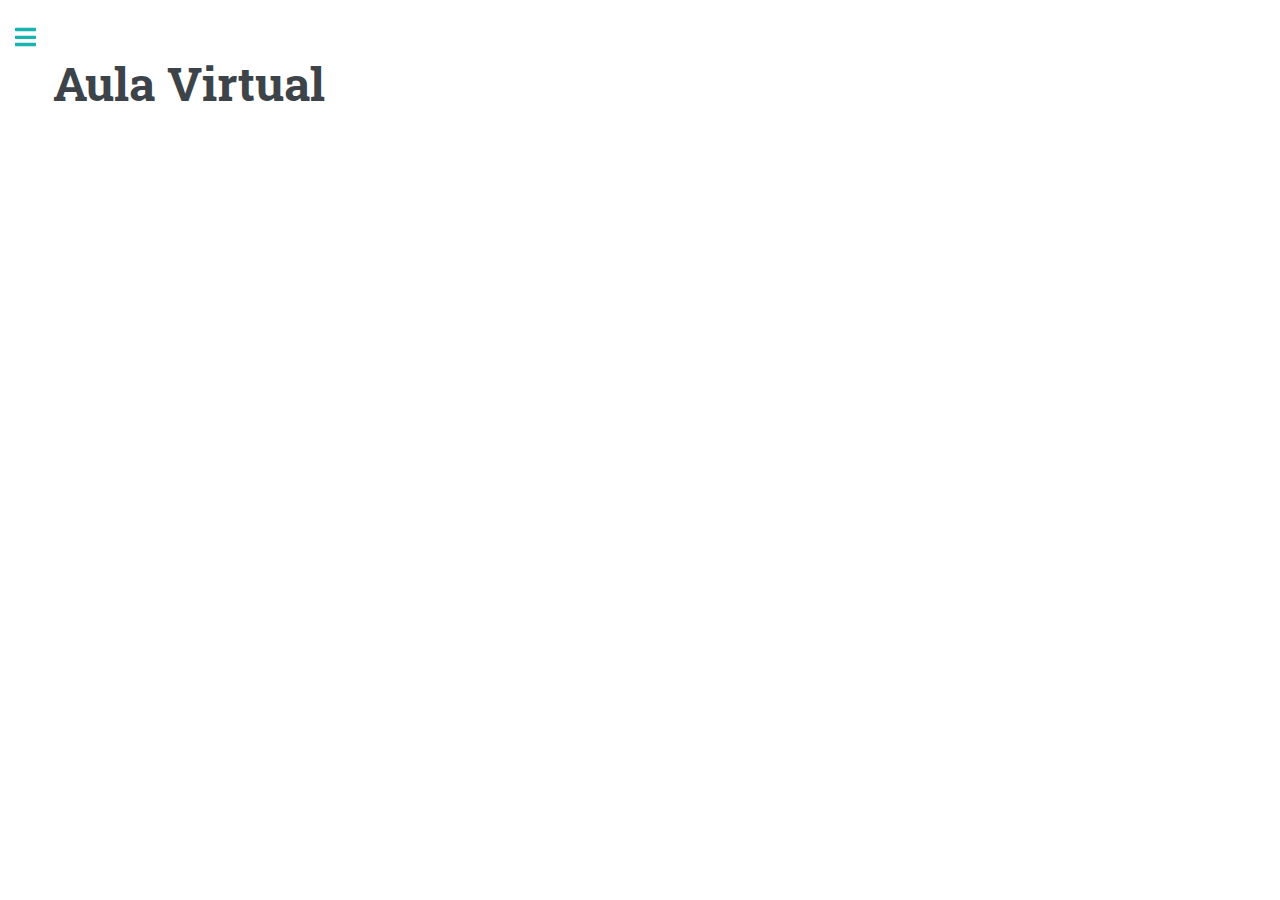
==== aulavirtual.html @ 414fbc88 "blog" ====
<!DOCTYPE HTML>

<html>

<head>
	<title> IA | Aula Virtual </title>
	<meta charset="utf-8" />
	<meta name="viewport" content="width=device-width, initial-scale=1, user-scalable=no" />
	<link rel="stylesheet" href="assets/css/main.css" />
	<link rel="shortcut icon" href="images/favicon.ico" type="image/x-icon">
</head>

<body class="is-preload">

	<!-- Wrapper -->
	<div id="wrapper">

		<!-- Main -->
		<div id="main">
			<div class="inner">

				<section>

					<header class="main"> <h1> Aula Virtual </h1> </header>

					

					

				</section>
				
			</div>
		</div>

		<!-- Sidebar -->
		<div id="sidebar">
			<div class="inner">

				<!-- Menu -->
				<nav id="menu">
					<header class="major">
						<h2>Menu</h2>
					</header>
					<ul>
						<li>
							<span class="opener">Paper</span>
							<ul>
								<li><a href="index.html">Introducción</a></li>
								<li><a href="creatividad.html">Creatividad</a></li>
								<li><a href="cerebro.html">El cerebro</a></li>
								<li><a href="ia.html">Inteligencia Artificial</a></li>
								<li><a href="solucionesia.html">Soluciones con IA</a></li>
								<li><a
									href="https://drive.google.com/file/d/1HOmK0K9SKpxEcibNAazl6xnPbvVnGdJg/view?usp=sharing"
									target="_blank"> Link Paper </a></li>
							</ul>
						</li>
						<li><a href="blog.html">Blog</a></li>
						<li><a class="active" href="aulavirtual.html">Aula Virtual</a></li>

					</ul>
				</nav>


				<footer id="footer">
					<p class="copyright">&copy; Creatividad e Innovación en la Ingeniería - Junio 2023 - Paz Fessia & Mingorance </p>
				</footer>

			</div>
		</div>

	</div>

	<!-- Scripts -->
	<script src="assets/js/jquery.min.js"></script>
	<script src="assets/js/browser.min.js"></script>
	<script src="assets/js/breakpoints.min.js"></script>
	<script src="assets/js/util.js"></script>
	<script src="assets/js/main.js"></script>

</body>

</html>
---- assets/css/main.css ----
@import 'fontawesome-all.min.css';
@import url("https://fonts.googleapis.com/css?family=Open+Sans:400,600,400italic,600italic|Roboto+Slab:400,700");
/*
	Editorial by HTML5 UP
	html5up.net | @ajlkn
	Free for personal and commercial use under the CCA 3.0 license (html5up.net/license)
*/
html, body, div, span, applet, object,
iframe, h1, h2, h3, h4, h5, h6, p, blockquote,
pre, a, abbr, acronym, address, big, cite,
code, del, dfn, em, img, ins, kbd, q, s, samp,
small, strike, strong, sub, sup, tt, var, b,
u, i, center, dl, dt, dd, ol, ul, li, fieldset,
form, label, legend, table, caption, tbody,
tfoot, thead, tr, th, td, article, aside,
canvas, details, embed, figure, figcaption,
footer, header, hgroup, menu, nav, output, ruby,
section, summary, time, mark, audio, video {
  margin: 0;
  padding: 0;
  border: 0;
  font-size: 100%;
  font: inherit;
  vertical-align: baseline;
  scroll-behavior: smooth;
}

article, aside, details, figcaption, figure,
footer, header, hgroup, menu, nav, section {
  display: block;
}

body {
  line-height: 1;
}

ol, ul {
  list-style: none;
}

blockquote, q {
  quotes: none;
}
blockquote:before, blockquote:after, q:before, q:after {
  content: "";
  content: none;
}

table {
  border-collapse: collapse;
  border-spacing: 0;
}

body {
  -webkit-text-size-adjust: none;
}

mark {
  background-color: transparent;
  color: inherit;
}

input::-moz-focus-inner {
  border: 0;
  padding: 0;
}

input, select, textarea {
  -moz-appearance: none;
  -webkit-appearance: none;
  -ms-appearance: none;
  appearance: none;
}

/* Basic */
@-ms-viewport {
  width: device-width;
}
body {
  -ms-overflow-style: scrollbar;
}

@media screen and (max-width: 480px) {
  html, body {
    min-width: 320px;
  }
}
html {
  box-sizing: border-box;
}

*, *:before, *:after {
  box-sizing: inherit;
}

body {
  background: #ffffff;
}
body.is-preload *, body.is-preload *:before, body.is-preload *:after, body.is-resizing *, body.is-resizing *:before, body.is-resizing *:after {
  -moz-animation: none !important;
  -webkit-animation: none !important;
  -ms-animation: none !important;
  animation: none !important;
  -moz-transition: none !important;
  -webkit-transition: none !important;
  -ms-transition: none !important;
  transition: none !important;
}

/* Type */
body, input, select, textarea {
  color: #7f888f;
  font-family: "Open Sans", sans-serif;
  font-size: 13pt;
  font-weight: 400;
  line-height: 1.65;
}
@media screen and (max-width: 1680px) {
  body, input, select, textarea {
    font-size: 11pt;
  }
}
@media screen and (max-width: 1280px) {
  body, input, select, textarea {
    font-size: 10pt;
  }
}
@media screen and (max-width: 360px) {
  body, input, select, textarea {
    font-size: 9pt;
  }
}

a {
  -moz-transition: color 0.2s ease-in-out, border-bottom-color 0.2s ease-in-out;
  -webkit-transition: color 0.2s ease-in-out, border-bottom-color 0.2s ease-in-out;
  -ms-transition: color 0.2s ease-in-out, border-bottom-color 0.2s ease-in-out;
  transition: color 0.2s ease-in-out, border-bottom-color 0.2s ease-in-out;
  border-bottom: dotted 1px;
  color: #19b4af;
  text-decoration: none;
}
a:hover {
  border-bottom-color: #19b4af;
  color: #19b4af !important;
}
a:hover strong {
  color: inherit;
}

strong, b {
  color: #19b4af;
  font-weight: 600;
}

em, i {
  font-style: italic;
}

p {
  margin: 0 0 2em 0;
}

h1, h2, h3, h4, h5, h6 {
  color: #3d4449;
  font-family: "Roboto Slab", serif;
  font-weight: 700;
  line-height: 1.5;
  margin: 0 0 1em 0;
}
h1 a, h2 a, h3 a, h4 a, h5 a, h6 a {
  color: inherit;
  text-decoration: none;
  border-bottom: 0;
}

h1 {
  font-size: 4em;
  margin: 0 0 0.5em 0;
  line-height: 1.3;
}

h2 {
  font-size: 1.75em;
}

h3 {
  font-size: 1.25em;
}

h4 {
  font-size: 1.1em;
}

h5 {
  font-size: 0.9em;
}

h6 {
  font-size: 0.7em;
}

@media screen and (max-width: 1680px) {
  h1 {
    font-size: 3.5em;
  }
}
@media screen and (max-width: 980px) {
  h1 {
    font-size: 3.25em;
  }
}
@media screen and (max-width: 736px) {
  h1 {
    font-size: 2em;
    line-height: 1.4;
  }
  h2 {
    font-size: 1.5em;
  }
}
sub {
  font-size: 0.8em;
  position: relative;
  top: 0.5em;
}

sup {
  font-size: 0.8em;
  position: relative;
  top: -0.5em;
}

blockquote {
  border-left: solid 3px rgba(210, 215, 217, 0.75);
  font-style: italic;
  margin: 0 0 2em 0;
  padding: 0.5em 0 0.5em 2em;
}

code {
  background: rgba(230, 235, 237, 0.25);
  border-radius: 0.375em;
  border: solid 1px rgba(210, 215, 217, 0.75);
  font-family: "Courier New", monospace;
  font-size: 0.9em;
  margin: 0 0.25em;
  padding: 0.25em 0.65em;
}

pre {
  -webkit-overflow-scrolling: touch;
  font-family: "Courier New", monospace;
  font-size: 0.9em;
  margin: 0 0 2em 0;
}
pre code {
  display: block;
  line-height: 1.75;
  padding: 1em 1.5em;
  overflow-x: auto;
}

hr {
  border: 0;
  border-bottom: solid 1px rgba(210, 215, 217, 0.75);
  margin: 2em 0;
}
hr.major {
  margin: 3em 0;
}

.align-left {
  text-align: left;
}

.align-center {
  text-align: center;
}

.align-right {
  text-align: right;
}

/* Row */
.row {
  display: flex;
  flex-wrap: wrap;
  box-sizing: border-box;
  align-items: stretch;
}
.row > * {
  box-sizing: border-box;
}
.row.gtr-uniform > * > :last-child {
  margin-bottom: 0;
}
.row.aln-left {
  justify-content: flex-start;
}
.row.aln-center {
  justify-content: center;
}
.row.aln-right {
  justify-content: flex-end;
}
.row.aln-top {
  align-items: flex-start;
}
.row.aln-middle {
  align-items: center;
}
.row.aln-bottom {
  align-items: flex-end;
}
.row > .imp {
  order: -1;
}
.row > .col-1 {
  width: 8.3333333333%;
}
.row > .off-1 {
  margin-left: 8.3333333333%;
}
.row > .col-2 {
  width: 16.6666666667%;
}
.row > .off-2 {
  margin-left: 16.6666666667%;
}
.row > .col-3 {
  width: 25%;
}
.row > .off-3 {
  margin-left: 25%;
}
.row > .col-4 {
  width: 33.3333333333%;
}
.row > .off-4 {
  margin-left: 33.3333333333%;
}
.row > .col-5 {
  width: 41.6666666667%;
}
.row > .off-5 {
  margin-left: 41.6666666667%;
}
.row > .col-6 {
  width: 50%;
}
.row > .off-6 {
  margin-left: 50%;
}
.row > .col-7 {
  width: 58.3333333333%;
}
.row > .off-7 {
  margin-left: 58.3333333333%;
}
.row > .col-8 {
  width: 66.6666666667%;
}
.row > .off-8 {
  margin-left: 66.6666666667%;
}
.row > .col-9 {
  width: 75%;
}
.row > .off-9 {
  margin-left: 75%;
}
.row > .col-10 {
  width: 83.3333333333%;
}
.row > .off-10 {
  margin-left: 83.3333333333%;
}
.row > .col-11 {
  width: 91.6666666667%;
}
.row > .off-11 {
  margin-left: 91.6666666667%;
}
.row > .col-12 {
  width: 100%;
}
.row > .off-12 {
  margin-left: 100%;
}
.row.gtr-0 {
  margin-top: 0;
  margin-left: 0em;
}
.row.gtr-0 > * {
  padding: 0 0 0 0em;
}
.row.gtr-0.gtr-uniform {
  margin-top: 0em;
}
.row.gtr-0.gtr-uniform > * {
  padding-top: 0em;
}
.row.gtr-25 {
  margin-top: 0;
  margin-left: -0.375em;
}
.row.gtr-25 > * {
  padding: 0 0 0 0.375em;
}
.row.gtr-25.gtr-uniform {
  margin-top: -0.375em;
}
.row.gtr-25.gtr-uniform > * {
  padding-top: 0.375em;
}
.row.gtr-50 {
  margin-top: 0;
  margin-left: -0.75em;
}
.row.gtr-50 > * {
  padding: 0 0 0 0.75em;
}
.row.gtr-50.gtr-uniform {
  margin-top: -0.75em;
}
.row.gtr-50.gtr-uniform > * {
  padding-top: 0.75em;
}
.row {
  margin-top: 0;
  margin-left: -1.5em;
}
.row > * {
  padding: 0 0 0 1.5em;
}
.row.gtr-uniform {
  margin-top: -1.5em;
}
.row.gtr-uniform > * {
  padding-top: 1.5em;
}
.row.gtr-150 {
  margin-top: 0;
  margin-left: -2.25em;
}
.row.gtr-150 > * {
  padding: 0 0 0 2.25em;
}
.row.gtr-150.gtr-uniform {
  margin-top: -2.25em;
}
.row.gtr-150.gtr-uniform > * {
  padding-top: 2.25em;
}
.row.gtr-200 {
  margin-top: 0;
  margin-left: -3em;
}
.row.gtr-200 > * {
  padding: 0 0 0 3em;
}
.row.gtr-200.gtr-uniform {
  margin-top: -3em;
}
.row.gtr-200.gtr-uniform > * {
  padding-top: 3em;
}
@media screen and (max-width: 1680px) {
  .row {
    display: flex;
    flex-wrap: wrap;
    box-sizing: border-box;
    align-items: stretch;
  }
  .row > * {
    box-sizing: border-box;
  }
  .row.gtr-uniform > * > :last-child {
    margin-bottom: 0;
  }
  .row.aln-left {
    justify-content: flex-start;
  }
  .row.aln-center {
    justify-content: center;
  }
  .row.aln-right {
    justify-content: flex-end;
  }
  .row.aln-top {
    align-items: flex-start;
  }
  .row.aln-middle {
    align-items: center;
  }
  .row.aln-bottom {
    align-items: flex-end;
  }
  .row > .imp-xlarge {
    order: -1;
  }
  .row > .col-1-xlarge {
    width: 8.3333333333%;
  }
  .row > .off-1-xlarge {
    margin-left: 8.3333333333%;
  }
  .row > .col-2-xlarge {
    width: 16.6666666667%;
  }
  .row > .off-2-xlarge {
    margin-left: 16.6666666667%;
  }
  .row > .col-3-xlarge {
    width: 25%;
  }
  .row > .off-3-xlarge {
    margin-left: 25%;
  }
  .row > .col-4-xlarge {
    width: 33.3333333333%;
  }
  .row > .off-4-xlarge {
    margin-left: 33.3333333333%;
  }
  .row > .col-5-xlarge {
    width: 41.6666666667%;
  }
  .row > .off-5-xlarge {
    margin-left: 41.6666666667%;
  }
  .row > .col-6-xlarge {
    width: 50%;
  }
  .row > .off-6-xlarge {
    margin-left: 50%;
  }
  .row > .col-7-xlarge {
    width: 58.3333333333%;
  }
  .row > .off-7-xlarge {
    margin-left: 58.3333333333%;
  }
  .row > .col-8-xlarge {
    width: 66.6666666667%;
  }
  .row > .off-8-xlarge {
    margin-left: 66.6666666667%;
  }
  .row > .col-9-xlarge {
    width: 75%;
  }
  .row > .off-9-xlarge {
    margin-left: 75%;
  }
  .row > .col-10-xlarge {
    width: 83.3333333333%;
  }
  .row > .off-10-xlarge {
    margin-left: 83.3333333333%;
  }
  .row > .col-11-xlarge {
    width: 91.6666666667%;
  }
  .row > .off-11-xlarge {
    margin-left: 91.6666666667%;
  }
  .row > .col-12-xlarge {
    width: 100%;
  }
  .row > .off-12-xlarge {
    margin-left: 100%;
  }
  .row.gtr-0 {
    margin-top: 0;
    margin-left: 0em;
  }
  .row.gtr-0 > * {
    padding: 0 0 0 0em;
  }
  .row.gtr-0.gtr-uniform {
    margin-top: 0em;
  }
  .row.gtr-0.gtr-uniform > * {
    padding-top: 0em;
  }
  .row.gtr-25 {
    margin-top: 0;
    margin-left: -0.375em;
  }
  .row.gtr-25 > * {
    padding: 0 0 0 0.375em;
  }
  .row.gtr-25.gtr-uniform {
    margin-top: -0.375em;
  }
  .row.gtr-25.gtr-uniform > * {
    padding-top: 0.375em;
  }
  .row.gtr-50 {
    margin-top: 0;
    margin-left: -0.75em;
  }
  .row.gtr-50 > * {
    padding: 0 0 0 0.75em;
  }
  .row.gtr-50.gtr-uniform {
    margin-top: -0.75em;
  }
  .row.gtr-50.gtr-uniform > * {
    padding-top: 0.75em;
  }
  .row {
    margin-top: 0;
    margin-left: -1.5em;
  }
  .row > * {
    padding: 0 0 0 1.5em;
  }
  .row.gtr-uniform {
    margin-top: -1.5em;
  }
  .row.gtr-uniform > * {
    padding-top: 1.5em;
  }
  .row.gtr-150 {
    margin-top: 0;
    margin-left: -2.25em;
  }
  .row.gtr-150 > * {
    padding: 0 0 0 2.25em;
  }
  .row.gtr-150.gtr-uniform {
    margin-top: -2.25em;
  }
  .row.gtr-150.gtr-uniform > * {
    padding-top: 2.25em;
  }
  .row.gtr-200 {
    margin-top: 0;
    margin-left: -3em;
  }
  .row.gtr-200 > * {
    padding: 0 0 0 3em;
  }
  .row.gtr-200.gtr-uniform {
    margin-top: -3em;
  }
  .row.gtr-200.gtr-uniform > * {
    padding-top: 3em;
  }
}
@media screen and (max-width: 1280px) {
  .row {
    display: flex;
    flex-wrap: wrap;
    box-sizing: border-box;
    align-items: stretch;
  }
  .row > * {
    box-sizing: border-box;
  }
  .row.gtr-uniform > * > :last-child {
    margin-bottom: 0;
  }
  .row.aln-left {
    justify-content: flex-start;
  }
  .row.aln-center {
    justify-content: center;
  }
  .row.aln-right {
    justify-content: flex-end;
  }
  .row.aln-top {
    align-items: flex-start;
  }
  .row.aln-middle {
    align-items: center;
  }
  .row.aln-bottom {
    align-items: flex-end;
  }
  .row > .imp-large {
    order: -1;
  }
  .row > .col-1-large {
    width: 8.3333333333%;
  }
  .row > .off-1-large {
    margin-left: 8.3333333333%;
  }
  .row > .col-2-large {
    width: 16.6666666667%;
  }
  .row > .off-2-large {
    margin-left: 16.6666666667%;
  }
  .row > .col-3-large {
    width: 25%;
  }
  .row > .off-3-large {
    margin-left: 25%;
  }
  .row > .col-4-large {
    width: 33.3333333333%;
  }
  .row > .off-4-large {
    margin-left: 33.3333333333%;
  }
  .row > .col-5-large {
    width: 41.6666666667%;
  }
  .row > .off-5-large {
    margin-left: 41.6666666667%;
  }
  .row > .col-6-large {
    width: 50%;
  }
  .row > .off-6-large {
    margin-left: 50%;
  }
  .row > .col-7-large {
    width: 58.3333333333%;
  }
  .row > .off-7-large {
    margin-left: 58.3333333333%;
  }
  .row > .col-8-large {
    width: 66.6666666667%;
  }
  .row > .off-8-large {
    margin-left: 66.6666666667%;
  }
  .row > .col-9-large {
    width: 75%;
  }
  .row > .off-9-large {
    margin-left: 75%;
  }
  .row > .col-10-large {
    width: 83.3333333333%;
  }
  .row > .off-10-large {
    margin-left: 83.3333333333%;
  }
  .row > .col-11-large {
    width: 91.6666666667%;
  }
  .row > .off-11-large {
    margin-left: 91.6666666667%;
  }
  .row > .col-12-large {
    width: 100%;
  }
  .row > .off-12-large {
    margin-left: 100%;
  }
  .row.gtr-0 {
    margin-top: 0;
    margin-left: 0em;
  }
  .row.gtr-0 > * {
    padding: 0 0 0 0em;
  }
  .row.gtr-0.gtr-uniform {
    margin-top: 0em;
  }
  .row.gtr-0.gtr-uniform > * {
    padding-top: 0em;
  }
  .row.gtr-25 {
    margin-top: 0;
    margin-left: -0.375em;
  }
  .row.gtr-25 > * {
    padding: 0 0 0 0.375em;
  }
  .row.gtr-25.gtr-uniform {
    margin-top: -0.375em;
  }
  .row.gtr-25.gtr-uniform > * {
    padding-top: 0.375em;
  }
  .row.gtr-50 {
    margin-top: 0;
    margin-left: -0.75em;
  }
  .row.gtr-50 > * {
    padding: 0 0 0 0.75em;
  }
  .row.gtr-50.gtr-uniform {
    margin-top: -0.75em;
  }
  .row.gtr-50.gtr-uniform > * {
    padding-top: 0.75em;
  }
  .row {
    margin-top: 0;
    margin-left: -1.5em;
  }
  .row > * {
    padding: 0 0 0 1.5em;
  }
  .row.gtr-uniform {
    margin-top: -1.5em;
  }
  .row.gtr-uniform > * {
    padding-top: 1.5em;
  }
  .row.gtr-150 {
    margin-top: 0;
    margin-left: -2.25em;
  }
  .row.gtr-150 > * {
    padding: 0 0 0 2.25em;
  }
  .row.gtr-150.gtr-uniform {
    margin-top: -2.25em;
  }
  .row.gtr-150.gtr-uniform > * {
    padding-top: 2.25em;
  }
  .row.gtr-200 {
    margin-top: 0;
    margin-left: -3em;
  }
  .row.gtr-200 > * {
    padding: 0 0 0 3em;
  }
  .row.gtr-200.gtr-uniform {
    margin-top: -3em;
  }
  .row.gtr-200.gtr-uniform > * {
    padding-top: 3em;
  }
}
@media screen and (max-width: 980px) {
  .row {
    display: flex;
    flex-wrap: wrap;
    box-sizing: border-box;
    align-items: stretch;
  }
  .row > * {
    box-sizing: border-box;
  }
  .row.gtr-uniform > * > :last-child {
    margin-bottom: 0;
  }
  .row.aln-left {
    justify-content: flex-start;
  }
  .row.aln-center {
    justify-content: center;
  }
  .row.aln-right {
    justify-content: flex-end;
  }
  .row.aln-top {
    align-items: flex-start;
  }
  .row.aln-middle {
    align-items: center;
  }
  .row.aln-bottom {
    align-items: flex-end;
  }
  .row > .imp-medium {
    order: -1;
  }
  .row > .col-1-medium {
    width: 8.3333333333%;
  }
  .row > .off-1-medium {
    margin-left: 8.3333333333%;
  }
  .row > .col-2-medium {
    width: 16.6666666667%;
  }
  .row > .off-2-medium {
    margin-left: 16.6666666667%;
  }
  .row > .col-3-medium {
    width: 25%;
  }
  .row > .off-3-medium {
    margin-left: 25%;
  }
  .row > .col-4-medium {
    width: 33.3333333333%;
  }
  .row > .off-4-medium {
    margin-left: 33.3333333333%;
  }
  .row > .col-5-medium {
    width: 41.6666666667%;
  }
  .row > .off-5-medium {
    margin-left: 41.6666666667%;
  }
  .row > .col-6-medium {
    width: 50%;
  }
  .row > .off-6-medium {
    margin-left: 50%;
  }
  .row > .col-7-medium {
    width: 58.3333333333%;
  }
  .row > .off-7-medium {
    margin-left: 58.3333333333%;
  }
  .row > .col-8-medium {
    width: 66.6666666667%;
  }
  .row > .off-8-medium {
    margin-left: 66.6666666667%;
  }
  .row > .col-9-medium {
    width: 75%;
  }
  .row > .off-9-medium {
    margin-left: 75%;
  }
  .row > .col-10-medium {
    width: 83.3333333333%;
  }
  .row > .off-10-medium {
    margin-left: 83.3333333333%;
  }
  .row > .col-11-medium {
    width: 91.6666666667%;
  }
  .row > .off-11-medium {
    margin-left: 91.6666666667%;
  }
  .row > .col-12-medium {
    width: 100%;
  }
  .row > .off-12-medium {
    margin-left: 100%;
  }
  .row.gtr-0 {
    margin-top: 0;
    margin-left: 0em;
  }
  .row.gtr-0 > * {
    padding: 0 0 0 0em;
  }
  .row.gtr-0.gtr-uniform {
    margin-top: 0em;
  }
  .row.gtr-0.gtr-uniform > * {
    padding-top: 0em;
  }
  .row.gtr-25 {
    margin-top: 0;
    margin-left: -0.375em;
  }
  .row.gtr-25 > * {
    padding: 0 0 0 0.375em;
  }
  .row.gtr-25.gtr-uniform {
    margin-top: -0.375em;
  }
  .row.gtr-25.gtr-uniform > * {
    padding-top: 0.375em;
  }
  .row.gtr-50 {
    margin-top: 0;
    margin-left: -0.75em;
  }
  .row.gtr-50 > * {
    padding: 0 0 0 0.75em;
  }
  .row.gtr-50.gtr-uniform {
    margin-top: -0.75em;
  }
  .row.gtr-50.gtr-uniform > * {
    padding-top: 0.75em;
  }
  .row {
    margin-top: 0;
    margin-left: -1.5em;
  }
  .row > * {
    padding: 0 0 0 1.5em;
  }
  .row.gtr-uniform {
    margin-top: -1.5em;
  }
  .row.gtr-uniform > * {
    padding-top: 1.5em;
  }
  .row.gtr-150 {
    margin-top: 0;
    margin-left: -2.25em;
  }
  .row.gtr-150 > * {
    padding: 0 0 0 2.25em;
  }
  .row.gtr-150.gtr-uniform {
    margin-top: -2.25em;
  }
  .row.gtr-150.gtr-uniform > * {
    padding-top: 2.25em;
  }
  .row.gtr-200 {
    margin-top: 0;
    margin-left: -3em;
  }
  .row.gtr-200 > * {
    padding: 0 0 0 3em;
  }
  .row.gtr-200.gtr-uniform {
    margin-top: -3em;
  }
  .row.gtr-200.gtr-uniform > * {
    padding-top: 3em;
  }
}
@media screen and (max-width: 736px) {
  .row {
    display: flex;
    flex-wrap: wrap;
    box-sizing: border-box;
    align-items: stretch;
  }
  .row > * {
    box-sizing: border-box;
  }
  .row.gtr-uniform > * > :last-child {
    margin-bottom: 0;
  }
  .row.aln-left {
    justify-content: flex-start;
  }
  .row.aln-center {
    justify-content: center;
  }
  .row.aln-right {
    justify-content: flex-end;
  }
  .row.aln-top {
    align-items: flex-start;
  }
  .row.aln-middle {
    align-items: center;
  }
  .row.aln-bottom {
    align-items: flex-end;
  }
  .row > .imp-small {
    order: -1;
  }
  .row > .col-1-small {
    width: 8.3333333333%;
  }
  .row > .off-1-small {
    margin-left: 8.3333333333%;
  }
  .row > .col-2-small {
    width: 16.6666666667%;
  }
  .row > .off-2-small {
    margin-left: 16.6666666667%;
  }
  .row > .col-3-small {
    width: 25%;
  }
  .row > .off-3-small {
    margin-left: 25%;
  }
  .row > .col-4-small {
    width: 33.3333333333%;
  }
  .row > .off-4-small {
    margin-left: 33.3333333333%;
  }
  .row > .col-5-small {
    width: 41.6666666667%;
  }
  .row > .off-5-small {
    margin-left: 41.6666666667%;
  }
  .row > .col-6-small {
    width: 50%;
  }
  .row > .off-6-small {
    margin-left: 50%;
  }
  .row > .col-7-small {
    width: 58.3333333333%;
  }
  .row > .off-7-small {
    margin-left: 58.3333333333%;
  }
  .row > .col-8-small {
    width: 66.6666666667%;
  }
  .row > .off-8-small {
    margin-left: 66.6666666667%;
  }
  .row > .col-9-small {
    width: 75%;
  }
  .row > .off-9-small {
    margin-left: 75%;
  }
  .row > .col-10-small {
    width: 83.3333333333%;
  }
  .row > .off-10-small {
    margin-left: 83.3333333333%;
  }
  .row > .col-11-small {
    width: 91.6666666667%;
  }
  .row > .off-11-small {
    margin-left: 91.6666666667%;
  }
  .row > .col-12-small {
    width: 100%;
  }
  .row > .off-12-small {
    margin-left: 100%;
  }
  .row.gtr-0 {
    margin-top: 0;
    margin-left: 0em;
  }
  .row.gtr-0 > * {
    padding: 0 0 0 0em;
  }
  .row.gtr-0.gtr-uniform {
    margin-top: 0em;
  }
  .row.gtr-0.gtr-uniform > * {
    padding-top: 0em;
  }
  .row.gtr-25 {
    margin-top: 0;
    margin-left: -0.375em;
  }
  .row.gtr-25 > * {
    padding: 0 0 0 0.375em;
  }
  .row.gtr-25.gtr-uniform {
    margin-top: -0.375em;
  }
  .row.gtr-25.gtr-uniform > * {
    padding-top: 0.375em;
  }
  .row.gtr-50 {
    margin-top: 0;
    margin-left: -0.75em;
  }
  .row.gtr-50 > * {
    padding: 0 0 0 0.75em;
  }
  .row.gtr-50.gtr-uniform {
    margin-top: -0.75em;
  }
  .row.gtr-50.gtr-uniform > * {
    padding-top: 0.75em;
  }
  .row {
    margin-top: 0;
    margin-left: -1.5em;
  }
  .row > * {
    padding: 0 0 0 1.5em;
  }
  .row.gtr-uniform {
    margin-top: -1.5em;
  }
  .row.gtr-uniform > * {
    padding-top: 1.5em;
  }
  .row.gtr-150 {
    margin-top: 0;
    margin-left: -2.25em;
  }
  .row.gtr-150 > * {
    padding: 0 0 0 2.25em;
  }
  .row.gtr-150.gtr-uniform {
    margin-top: -2.25em;
  }
  .row.gtr-150.gtr-uniform > * {
    padding-top: 2.25em;
  }
  .row.gtr-200 {
    margin-top: 0;
    margin-left: -3em;
  }
  .row.gtr-200 > * {
    padding: 0 0 0 3em;
  }
  .row.gtr-200.gtr-uniform {
    margin-top: -3em;
  }
  .row.gtr-200.gtr-uniform > * {
    padding-top: 3em;
  }
}
@media screen and (max-width: 480px) {
  .row {
    display: flex;
    flex-wrap: wrap;
    box-sizing: border-box;
    align-items: stretch;
  }
  .row > * {
    box-sizing: border-box;
  }
  .row.gtr-uniform > * > :last-child {
    margin-bottom: 0;
  }
  .row.aln-left {
    justify-content: flex-start;
  }
  .row.aln-center {
    justify-content: center;
  }
  .row.aln-right {
    justify-content: flex-end;
  }
  .row.aln-top {
    align-items: flex-start;
  }
  .row.aln-middle {
    align-items: center;
  }
  .row.aln-bottom {
    align-items: flex-end;
  }
  .row > .imp-xsmall {
    order: -1;
  }
  .row > .col-1-xsmall {
    width: 8.3333333333%;
  }
  .row > .off-1-xsmall {
    margin-left: 8.3333333333%;
  }
  .row > .col-2-xsmall {
    width: 16.6666666667%;
  }
  .row > .off-2-xsmall {
    margin-left: 16.6666666667%;
  }
  .row > .col-3-xsmall {
    width: 25%;
  }
  .row > .off-3-xsmall {
    margin-left: 25%;
  }
  .row > .col-4-xsmall {
    width: 33.3333333333%;
  }
  .row > .off-4-xsmall {
    margin-left: 33.3333333333%;
  }
  .row > .col-5-xsmall {
    width: 41.6666666667%;
  }
  .row > .off-5-xsmall {
    margin-left: 41.6666666667%;
  }
  .row > .col-6-xsmall {
    width: 50%;
  }
  .row > .off-6-xsmall {
    margin-left: 50%;
  }
  .row > .col-7-xsmall {
    width: 58.3333333333%;
  }
  .row > .off-7-xsmall {
    margin-left: 58.3333333333%;
  }
  .row > .col-8-xsmall {
    width: 66.6666666667%;
  }
  .row > .off-8-xsmall {
    margin-left: 66.6666666667%;
  }
  .row > .col-9-xsmall {
    width: 75%;
  }
  .row > .off-9-xsmall {
    margin-left: 75%;
  }
  .row > .col-10-xsmall {
    width: 83.3333333333%;
  }
  .row > .off-10-xsmall {
    margin-left: 83.3333333333%;
  }
  .row > .col-11-xsmall {
    width: 91.6666666667%;
  }
  .row > .off-11-xsmall {
    margin-left: 91.6666666667%;
  }
  .row > .col-12-xsmall {
    width: 100%;
  }
  .row > .off-12-xsmall {
    margin-left: 100%;
  }
  .row.gtr-0 {
    margin-top: 0;
    margin-left: 0em;
  }
  .row.gtr-0 > * {
    padding: 0 0 0 0em;
  }
  .row.gtr-0.gtr-uniform {
    margin-top: 0em;
  }
  .row.gtr-0.gtr-uniform > * {
    padding-top: 0em;
  }
  .row.gtr-25 {
    margin-top: 0;
    margin-left: -0.375em;
  }
  .row.gtr-25 > * {
    padding: 0 0 0 0.375em;
  }
  .row.gtr-25.gtr-uniform {
    margin-top: -0.375em;
  }
  .row.gtr-25.gtr-uniform > * {
    padding-top: 0.375em;
  }
  .row.gtr-50 {
    margin-top: 0;
    margin-left: -0.75em;
  }
  .row.gtr-50 > * {
    padding: 0 0 0 0.75em;
  }
  .row.gtr-50.gtr-uniform {
    margin-top: -0.75em;
  }
  .row.gtr-50.gtr-uniform > * {
    padding-top: 0.75em;
  }
  .row {
    margin-top: 0;
    margin-left: -1.5em;
  }
  .row > * {
    padding: 0 0 0 1.5em;
  }
  .row.gtr-uniform {
    margin-top: -1.5em;
  }
  .row.gtr-uniform > * {
    padding-top: 1.5em;
  }
  .row.gtr-150 {
    margin-top: 0;
    margin-left: -2.25em;
  }
  .row.gtr-150 > * {
    padding: 0 0 0 2.25em;
  }
  .row.gtr-150.gtr-uniform {
    margin-top: -2.25em;
  }
  .row.gtr-150.gtr-uniform > * {
    padding-top: 2.25em;
  }
  .row.gtr-200 {
    margin-top: 0;
    margin-left: -3em;
  }
  .row.gtr-200 > * {
    padding: 0 0 0 3em;
  }
  .row.gtr-200.gtr-uniform {
    margin-top: -3em;
  }
  .row.gtr-200.gtr-uniform > * {
    padding-top: 3em;
  }
}

/* Section/Article */
section.special, article.special {
  text-align: center;
}

header p {
  font-family: "Roboto Slab", serif;
  font-size: 1em;
  font-weight: 400;
  letter-spacing: 0.075em;
  margin-top: -0.5em;
  text-transform: uppercase;
}
header.major > :last-child {
  border-bottom: solid 3px #19b4af;
  display: inline-block;
  margin: 0 0 2em 0;
  padding: 0 0.75em 0.5em 0;
}
header.main > :last-child {
  margin: 0 0 1em 0;
}

/* Form */
form {
  margin: 0 0 2em 0;
}

label {
  color: #3d4449;
  display: block;
  font-size: 0.9em;
  font-weight: 600;
  margin: 0 0 1em 0;
}

input[type=text],
input[type=password],
input[type=email],
input[type=tel],
input[type=search],
input[type=url],
select,
textarea {
  -moz-appearance: none;
  -webkit-appearance: none;
  -ms-appearance: none;
  appearance: none;
  background: #ffffff;
  border-radius: 0.375em;
  border: none;
  border: solid 1px rgba(210, 215, 217, 0.75);
  color: inherit;
  display: block;
  outline: 0;
  padding: 0 1em;
  text-decoration: none;
  width: 100%;
}
input[type=text]:invalid,
input[type=password]:invalid,
input[type=email]:invalid,
input[type=tel]:invalid,
input[type=search]:invalid,
input[type=url]:invalid,
select:invalid,
textarea:invalid {
  box-shadow: none;
}
input[type=text]:focus,
input[type=password]:focus,
input[type=email]:focus,
input[type=tel]:focus,
input[type=search]:focus,
input[type=url]:focus,
select:focus,
textarea:focus {
  border-color: #19b4af;
  box-shadow: 0 0 0 1px #19b4af;
}

select {
  background-image: url("data:image/svg+xml;charset=utf8,%3Csvg xmlns='http://www.w3.org/2000/svg' width='40' height='40' preserveAspectRatio='none' viewBox='0 0 40 40'%3E%3Cpath d='M9.4,12.3l10.4,10.4l10.4-10.4c0.2-0.2,0.5-0.4,0.9-0.4c0.3,0,0.6,0.1,0.9,0.4l3.3,3.3c0.2,0.2,0.4,0.5,0.4,0.9 c0,0.4-0.1,0.6-0.4,0.9L20.7,31.9c-0.2,0.2-0.5,0.4-0.9,0.4c-0.3,0-0.6-0.1-0.9-0.4L4.3,17.3c-0.2-0.2-0.4-0.5-0.4-0.9 c0-0.4,0.1-0.6,0.4-0.9l3.3-3.3c0.2-0.2,0.5-0.4,0.9-0.4S9.1,12.1,9.4,12.3z' fill='rgba(210, 215, 217, 0.75)' /%3E%3C/svg%3E");
  background-size: 1.25em;
  background-repeat: no-repeat;
  background-position: calc(100% - 1em) center;
  height: 2.75em;
  padding-right: 2.75em;
  text-overflow: ellipsis;
}
select option {
  color: #3d4449;
  background: #ffffff;
}
select:focus::-ms-value {
  background-color: transparent;
}
select::-ms-expand {
  display: none;
}

input[type=text],
input[type=password],
input[type=email],
input[type=tel],
input[type=search],
input[type=url],
select {
  height: 2.75em;
}

textarea {
  padding: 0.75em 1em;
}

input[type=checkbox],
input[type=radio] {
  -moz-appearance: none;
  -webkit-appearance: none;
  -ms-appearance: none;
  appearance: none;
  display: block;
  float: left;
  margin-right: -2em;
  opacity: 0;
  width: 1em;
  z-index: -1;
}
input[type=checkbox] + label,
input[type=radio] + label {
  text-decoration: none;
  color: #7f888f;
  cursor: pointer;
  display: inline-block;
  font-size: 1em;
  font-weight: 400;
  padding-left: 2.4em;
  padding-right: 0.75em;
  position: relative;
}
input[type=checkbox] + label:before,
input[type=radio] + label:before {
  -moz-osx-font-smoothing: grayscale;
  -webkit-font-smoothing: antialiased;
  display: inline-block;
  font-style: normal;
  font-variant: normal;
  text-rendering: auto;
  line-height: 1;
  text-transform: none !important;
  font-family: "Font Awesome 5 Free";
  font-weight: 900;
}
input[type=checkbox] + label:before,
input[type=radio] + label:before {
  background: #ffffff;
  border-radius: 0.375em;
  border: solid 1px rgba(210, 215, 217, 0.75);
  content: "";
  display: inline-block;
  font-size: 0.8em;
  height: 2.0625em;
  left: 0;
  line-height: 2.0625em;
  position: absolute;
  text-align: center;
  top: 0;
  width: 2.0625em;
}
input[type=checkbox]:checked + label:before,
input[type=radio]:checked + label:before {
  background: #3d4449;
  border-color: #3d4449;
  color: #ffffff;
  content: "\f00c";
}
input[type=checkbox]:focus + label:before,
input[type=radio]:focus + label:before {
  border-color: #19b4af;
  box-shadow: 0 0 0 1px #19b4af;
}

input[type=checkbox] + label:before {
  border-radius: 0.375em;
}

input[type=radio] + label:before {
  border-radius: 100%;
}

::-webkit-input-placeholder {
  color: #9fa3a6 !important;
  opacity: 1;
}

:-moz-placeholder {
  color: #9fa3a6 !important;
  opacity: 1;
}

::-moz-placeholder {
  color: #9fa3a6 !important;
  opacity: 1;
}

:-ms-input-placeholder {
  color: #9fa3a6 !important;
  opacity: 1;
}

/* Box */
.box {
  border-radius: 0.375em;
  border: solid 1px rgba(210, 215, 217, 0.75);
  margin-bottom: 2em;
  padding: 1.5em;
}
.box > :last-child,
.box > :last-child > :last-child,
.box > :last-child > :last-child > :last-child {
  margin-bottom: 0;
}
.box.alt {
  border: 0;
  border-radius: 0;
  padding: 0;
}

/* Icon */
.icon {
  text-decoration: none;
  border-bottom: none;
  position: relative;
}
.icon:before {
  -moz-osx-font-smoothing: grayscale;
  -webkit-font-smoothing: antialiased;
  display: inline-block;
  font-style: normal;
  font-variant: normal;
  text-rendering: auto;
  line-height: 1;
  text-transform: none !important;
  font-family: "Font Awesome 5 Free";
  font-weight: 400;
}
.icon > .label {
  display: none;
}
.icon:before {
  line-height: inherit;
}
.icon.solid:before {
  font-weight: 900;
}
.icon.brands:before {
  font-family: "Font Awesome 5 Brands";
}

/* Image */
.image {
  border-radius: 0.375em;
  border: 0;
  display: inline-block;
  position: relative;
}
.image img {
  border-radius: 0.375em;
  display: block;
  filter: drop-shadow(0px 0px 5px black);
}
.image.left, .image.right {
  max-width: 40%;
}
.image.left img, .image.right img {
  width: 100%;
}
.image.left {
  float: left;
  padding: 0 1.5em 1em 0;
  top: 0.25em;
}
.image.right {
  float: right;
  padding: 0 0 1em 1.5em;
  top: 0.25em;
}
.image.fit {
  display: block;
  margin: 0 0 2em 0;
  width: 100%;
}
.image.fit img {
  width: 100%;
}
.image.main {
  display: block;
  margin: 0 0 3em 0;
  width: 100%;
}
.image.main img {
  width: 100%;
}

a.image {
  overflow: hidden;
}
a.image img {
  -moz-transition: -moz-transform 0.2s ease;
  -webkit-transition: -webkit-transform 0.2s ease;
  -ms-transition: -ms-transform 0.2s ease;
  transition: transform 0.2s ease;
}
a.image:hover img {
  -moz-transform: scale(1.075);
  -webkit-transform: scale(1.075);
  -ms-transform: scale(1.075);
  transform: scale(1.075);
}

/* List */
ol {
  list-style: decimal;
  margin: 0 0 2em 0;
  padding-left: 1.25em;
}
ol li {
  padding-left: 0.25em;
}

ul {
  list-style: disc;
  margin: 0 0 2em 0;
  padding-left: 1em;
}
ul li {
  padding-left: 0.5em;
}
ul.alt {
  list-style: none;
  padding-left: 0;
}
ul.alt li {
  border-top: solid 1px rgba(210, 215, 217, 0.75);
  padding: 0.5em 0;
}
ul.alt li:first-child {
  border-top: 0;
  padding-top: 0;
}

dl {
  margin: 0 0 2em 0;
}
dl dt {
  display: block;
  font-weight: 600;
  margin: 0 0 1em 0;
}
dl dd {
  margin-left: 2em;
}

/* Actions */
ul.actions {
  display: -moz-flex;
  display: -webkit-flex;
  display: -ms-flex;
  display: flex;
  cursor: default;
  list-style: none;
  margin-left: -1em;
  padding-left: 0;
}
ul.actions li {
  padding: 0 0 0 1em;
  vertical-align: middle;
}
ul.actions.special {
  -moz-justify-content: center;
  -webkit-justify-content: center;
  -ms-justify-content: center;
  justify-content: center;
  width: 100%;
  margin-left: 0;
}
ul.actions.special li:first-child {
  padding-left: 0;
}
ul.actions.stacked {
  -moz-flex-direction: column;
  -webkit-flex-direction: column;
  -ms-flex-direction: column;
  flex-direction: column;
  margin-left: 0;
}
ul.actions.stacked li {
  padding: 1.3em 0 0 0;
}
ul.actions.stacked li:first-child {
  padding-top: 0;
}
ul.actions.fit {
  width: calc(100% + 1em);
}
ul.actions.fit li {
  -moz-flex-grow: 1;
  -webkit-flex-grow: 1;
  -ms-flex-grow: 1;
  flex-grow: 1;
  -moz-flex-shrink: 1;
  -webkit-flex-shrink: 1;
  -ms-flex-shrink: 1;
  flex-shrink: 1;
  width: 100%;
}
ul.actions.fit li > * {
  width: 100%;
}
ul.actions.fit.stacked {
  width: 100%;
}

/* Icons */
ul.icons {
  cursor: default;
  list-style: none;
  padding-left: 0;
}
ul.icons li {
  display: inline-block;
  padding: 0 1em 0 0;
}
ul.icons li:last-child {
  padding-right: 0;
}
ul.icons li .icon {
  color: inherit;
}
ul.icons li .icon:before {
  font-size: 1.25em;
}

/* Contact */
ul.contact {
  list-style: none;
  padding: 0;
}
ul.contact li {
  text-decoration: none;
  border-top: solid 1px rgba(210, 215, 217, 0.75);
  margin: 1.5em 0 0 0;
  padding: 1.5em 0 0 3em;
  position: relative;
}
ul.contact li:before {
  -moz-osx-font-smoothing: grayscale;
  -webkit-font-smoothing: antialiased;
  display: inline-block;
  font-style: normal;
  font-variant: normal;
  text-rendering: auto;
  line-height: 1;
  text-transform: none !important;
  font-family: "Font Awesome 5 Free";
  font-weight: 400;
}
ul.contact li:before {
  color: #19b4af;
  display: inline-block;
  font-size: 1.5em;
  height: 1.125em;
  left: 0;
  line-height: 1.125em;
  position: absolute;
  text-align: center;
  top: 1em;
  width: 1.5em;
}
ul.contact li:first-child {
  border-top: 0;
  margin-top: 0;
  padding-top: 0;
}
ul.contact li:first-child:before {
  top: 0;
}
ul.contact li a {
  color: inherit;
}

/* Pagination */
ul.pagination {
  cursor: default;
  list-style: none;
  padding-left: 0;
}
ul.pagination li {
  display: inline-block;
  padding-left: 0;
  vertical-align: middle;
}
ul.pagination li > .page {
  -moz-transition: background-color 0.2s ease-in-out, color 0.2s ease-in-out;
  -webkit-transition: background-color 0.2s ease-in-out, color 0.2s ease-in-out;
  -ms-transition: background-color 0.2s ease-in-out, color 0.2s ease-in-out;
  transition: background-color 0.2s ease-in-out, color 0.2s ease-in-out;
  border-bottom: 0;
  border-radius: 0.375em;
  display: inline-block;
  font-size: 0.8em;
  font-weight: 600;
  height: 2em;
  line-height: 2em;
  margin: 0 0.125em;
  min-width: 2em;
  padding: 0 0.5em;
  text-align: center;
}
ul.pagination li > .page.active {
  background-color: #19b4af;
  color: #ffffff !important;
}
ul.pagination li > .page.active:hover {
  background-color: #1bc1bc;
}
ul.pagination li > .page.active:active {
  background-color: #17a7a2;
}
ul.pagination li:first-child {
  padding-right: 0.75em;
}
ul.pagination li:last-child {
  padding-left: 0.75em;
}
@media screen and (max-width: 480px) {
  ul.pagination li:nth-child(n+2):nth-last-child(n+2) {
    display: none;
  }
  ul.pagination li:first-child {
    padding-right: 0;
  }
}

/* Table */
.table-wrapper {
  -webkit-overflow-scrolling: touch;
  overflow-x: auto;
}

table {
  margin: 0 0 2em 0;
  width: 100%;
}
table tbody tr {
  border: solid 1px rgba(210, 215, 217, 0.75);
  border-left: 0;
  border-right: 0;
}
table tbody tr:nth-child(2n+1) {
  background-color: rgba(230, 235, 237, 0.25);
}
table td {
  padding: 0.75em 0.75em;
}
table th {
  color: #3d4449;
  font-size: 0.9em;
  font-weight: 600;
  padding: 0 0.75em 0.75em 0.75em;
  text-align: left;
}
table thead {
  border-bottom: solid 2px rgba(210, 215, 217, 0.75);
}
table tfoot {
  border-top: solid 2px rgba(210, 215, 217, 0.75);
}
table.alt {
  border-collapse: separate;
}
table.alt tbody tr td {
  border: solid 1px rgba(210, 215, 217, 0.75);
  border-left-width: 0;
  border-top-width: 0;
}
table.alt tbody tr td:first-child {
  border-left-width: 1px;
}
table.alt tbody tr:first-child td {
  border-top-width: 1px;
}
table.alt thead {
  border-bottom: 0;
}
table.alt tfoot {
  border-top: 0;
}

/* Button */
input[type=submit],
input[type=reset],
input[type=button],
button,
.button {
  -moz-appearance: none;
  -webkit-appearance: none;
  -ms-appearance: none;
  appearance: none;
  -moz-transition: background-color 0.2s ease-in-out, color 0.2s ease-in-out;
  -webkit-transition: background-color 0.2s ease-in-out, color 0.2s ease-in-out;
  -ms-transition: background-color 0.2s ease-in-out, color 0.2s ease-in-out;
  transition: background-color 0.2s ease-in-out, color 0.2s ease-in-out;
  background-color: transparent;
  border-radius: 0.375em;
  border: 0;
  box-shadow: inset 0 0 0 2px #19b4af;
  color: #19b4af !important;
  cursor: pointer;
  display: inline-block;
  font-family: "Roboto Slab", serif;
  font-size: 0.8em;
  font-weight: 700;
  height: 3.5em;
  letter-spacing: 0.075em;
  line-height: 3.5em;
  padding: 0 2.25em;
  text-align: center;
  text-decoration: none;
  text-transform: uppercase;
  white-space: nowrap;
}
input[type=submit]:hover,
input[type=reset]:hover,
input[type=button]:hover,
button:hover,
.button:hover {
  background-color: rgba(25, 180, 175, 0.05);
}
input[type=submit]:active,
input[type=reset]:active,
input[type=button]:active,
button:active,
.button:active {
  background-color: rgba(25, 180, 175, 0.15);
}
input[type=submit].icon:before,
input[type=reset].icon:before,
input[type=button].icon:before,
button.icon:before,
.button.icon:before {
  margin-right: 0.5em;
}
input[type=submit].fit,
input[type=reset].fit,
input[type=button].fit,
button.fit,
.button.fit {
  width: 100%;
}
input[type=submit].small,
input[type=reset].small,
input[type=button].small,
button.small,
.button.small {
  font-size: 0.6em;
}
input[type=submit].large,
input[type=reset].large,
input[type=button].large,
button.large,
.button.large {
  font-size: 1em;
  height: 3.65em;
  line-height: 3.65em;
}
input[type=submit].primary,
input[type=reset].primary,
input[type=button].primary,
button.primary,
.button.primary {
  background-color: #19b4af;
  box-shadow: none;
  color: #ffffff !important;
}
input[type=submit].primary:hover,
input[type=reset].primary:hover,
input[type=button].primary:hover,
button.primary:hover,
.button.primary:hover {
  background-color: #1bc1bc;
}
input[type=submit].primary:active,
input[type=reset].primary:active,
input[type=button].primary:active,
button.primary:active,
.button.primary:active {
  background-color: #17a7a2;
}
input[type=submit].disabled, input[type=submit]:disabled,
input[type=reset].disabled,
input[type=reset]:disabled,
input[type=button].disabled,
input[type=button]:disabled,
button.disabled,
button:disabled,
.button.disabled,
.button:disabled {
  pointer-events: none;
  opacity: 0.25;
}

/* Mini Posts */
.mini-posts article {
  border-top: solid 1px rgba(210, 215, 217, 0.75);
  margin-top: 2em;
  padding-top: 2em;
}
.mini-posts article .image {
  display: block;
  margin: 0 0 1.5em 0;
}
.mini-posts article .image img {
  display: block;
  width: 100%;
}
.mini-posts article:first-child {
  border-top: 0;
  margin-top: 0;
  padding-top: 0;
}

/* Features */
.features {
  display: -moz-flex;
  display: -webkit-flex;
  display: -ms-flex;
  display: flex;
  -moz-flex-wrap: wrap;
  -webkit-flex-wrap: wrap;
  -ms-flex-wrap: wrap;
  flex-wrap: wrap;
  margin: 0 0 2em -3em;
  width: calc(100% + 3em);
}
.features article {
  -moz-align-items: center;
  -webkit-align-items: center;
  -ms-align-items: center;
  align-items: center;
  display: -moz-flex;
  display: -webkit-flex;
  display: -ms-flex;
  display: flex;
  margin: 0 0 3em 3em;
  position: relative;
  width: calc(50% - 3em);
}
.features article:nth-child(2n-1) {
  margin-right: 1.5em;
}
.features article:nth-child(2n) {
  margin-left: 1.5em;
}
.features article:nth-last-child(1), .features article:nth-last-child(2) {
  margin-bottom: 0;
}
.features article .icon {
  -moz-flex-grow: 0;
  -webkit-flex-grow: 0;
  -ms-flex-grow: 0;
  flex-grow: 0;
  -moz-flex-shrink: 0;
  -webkit-flex-shrink: 0;
  -ms-flex-shrink: 0;
  flex-shrink: 0;
  display: block;
  height: 10em;
  line-height: 10em;
  margin: 0 2em 0 0;
  text-align: center;
  width: 10em;
}
.features article .icon:before {
  color: #19b4af;
  font-size: 2.75rem;
  position: relative;
  top: 0.05em;
}
.features article .icon:after {
  -moz-transform: rotate(45deg);
  -webkit-transform: rotate(45deg);
  -ms-transform: rotate(45deg);
  transform: rotate(45deg);
  border-radius: 0.25rem;
  border: solid 2px rgba(210, 215, 217, 0.75);
  content: "";
  display: block;
  height: 7em;
  left: 50%;
  margin: -3.5em 0 0 -3.5em;
  position: absolute;
  top: 50%;
  width: 7em;
}
.features article .content {
  -moz-flex-grow: 1;
  -webkit-flex-grow: 1;
  -ms-flex-grow: 1;
  flex-grow: 1;
  -moz-flex-shrink: 1;
  -webkit-flex-shrink: 1;
  -ms-flex-shrink: 1;
  flex-shrink: 1;
  width: 100%;
}
.features article .content > :last-child {
  margin-bottom: 0;
}
@media screen and (max-width: 980px) {
  .features {
    margin: 0 0 2em 0;
    width: 100%;
  }
  .features article {
    margin: 0 0 3em 0;
    width: 100%;
  }
  .features article:nth-child(2n-1) {
    margin-right: 0;
  }
  .features article:nth-child(2n) {
    margin-left: 0;
  }
  .features article:nth-last-child(1), .features article:nth-last-child(2) {
    margin-bottom: 3em;
  }
  .features article:last-child {
    margin-bottom: 0;
  }
  .features article .icon {
    height: 8em;
    line-height: 8em;
    width: 8em;
  }
  .features article .icon:before {
    font-size: 2.25rem;
  }
  .features article .icon:after {
    height: 6em;
    margin: -3em 0 0 -3em;
    width: 6em;
  }
}
@media screen and (max-width: 480px) {
  .features article {
    -moz-flex-direction: column;
    -webkit-flex-direction: column;
    -ms-flex-direction: column;
    flex-direction: column;
    -moz-align-items: -moz-flex-start;
    -webkit-align-items: -webkit-flex-start;
    -ms-align-items: -ms-flex-start;
    align-items: flex-start;
  }
  .features article .icon {
    height: 6em;
    line-height: 6em;
    margin: 0 0 1.5em 0;
    width: 6em;
  }
  .features article .icon:before {
    font-size: 1.5rem;
  }
  .features article .icon:after {
    height: 4em;
    margin: -2em 0 0 -2em;
    width: 4em;
  }
}
@media screen and (max-width: 480px) {
  .features article .icon:before {
    font-size: 1.25rem;
  }
}

/* Posts */
.posts {
  display: -moz-flex;
  display: -webkit-flex;
  display: -ms-flex;
  display: flex;
  -moz-flex-wrap: wrap;
  -webkit-flex-wrap: wrap;
  -ms-flex-wrap: wrap;
  flex-wrap: wrap;
  margin: 0 0 2em -6em;
  width: calc(100% + 6em);
}
.posts article {
  -moz-flex-grow: 0;
  -webkit-flex-grow: 0;
  -ms-flex-grow: 0;
  flex-grow: 0;
  -moz-flex-shrink: 1;
  -webkit-flex-shrink: 1;
  -ms-flex-shrink: 1;
  flex-shrink: 1;
  margin: 0 0 6em 6em;
  position: relative;
  width: calc(33.3333333333% - 6em);
}
.posts article:before {
  background: rgba(210, 215, 217, 0.75);
  content: "";
  display: block;
  height: calc(100% + 6em);
  left: -3em;
  position: absolute;
  top: 0;
  width: 1px;
}
.posts article:after {
  background: rgba(210, 215, 217, 0.75);
  bottom: -3em;
  content: "";
  display: block;
  height: 1px;
  position: absolute;
  right: 0;
  width: calc(100% + 6em);
}
.posts article > :last-child {
  margin-bottom: 0;
}
.posts article .image {
  display: block;
  margin: 0 0 2em 0;
}
.posts article .image img {
  display: block;
  width: 100%;
}
@media screen and (min-width: 1681px) {
  .posts article:nth-child(3n+1):before {
    display: none;
  }
  .posts article:nth-child(3n+1):after {
    width: 100%;
  }
  .posts article:nth-last-child(1), .posts article:nth-last-child(2), .posts article:nth-last-child(3) {
    margin-bottom: 0;
  }
  .posts article:nth-last-child(1):before, .posts article:nth-last-child(2):before, .posts article:nth-last-child(3):before {
    height: 100%;
  }
  .posts article:nth-last-child(1):after, .posts article:nth-last-child(2):after, .posts article:nth-last-child(3):after {
    display: none;
  }
}
@media screen and (max-width: 1680px) {
  .posts article {
    width: calc(50% - 6em);
  }
  .posts article:nth-last-child(3) {
    margin-bottom: 6em;
  }
}
@media screen and (min-width: 481px) and (max-width: 1680px) {
  .posts article:nth-child(2n+1):before {
    display: none;
  }
  .posts article:nth-child(2n+1):after {
    width: 100%;
  }
  .posts article:nth-last-child(1), .posts article:nth-last-child(2) {
    margin-bottom: 0;
  }
  .posts article:nth-last-child(1):before, .posts article:nth-last-child(2):before {
    height: 100%;
  }
  .posts article:nth-last-child(1):after, .posts article:nth-last-child(2):after {
    display: none;
  }
}
@media screen and (max-width: 736px) {
  .posts {
    margin: 0 0 2em -4.5em;
    width: calc(100% + 4.5em);
  }
  .posts article {
    margin: 0 0 4.5em 4.5em;
    width: calc(50% - 4.5em);
  }
  .posts article:before {
    height: calc(100% + 4.5em);
    left: -2.25em;
  }
  .posts article:after {
    bottom: -2.25em;
    width: calc(100% + 4.5em);
  }
  .posts article:nth-last-child(3) {
    margin-bottom: 4.5em;
  }
}
@media screen and (max-width: 480px) {
  .posts {
    margin: 0 0 2em 0;
    width: 100%;
  }
  .posts article {
    margin: 0 0 4.5em 0;
    width: 100%;
  }
  .posts article:before {
    display: none;
  }
  .posts article:after {
    width: 100%;
  }
  .posts article:last-child {
    margin-bottom: 0;
  }
  .posts article:last-child:after {
    display: none;
  }
}

/* Wrapper */
#wrapper {
  display: -moz-flex;
  display: -webkit-flex;
  display: -ms-flex;
  display: flex;
  -moz-flex-direction: row-reverse;
  -webkit-flex-direction: row-reverse;
  -ms-flex-direction: row-reverse;
  flex-direction: row-reverse;
  min-height: 100vh;
}

/* Main */
#main {
  -moz-flex-grow: 1;
  -webkit-flex-grow: 1;
  -ms-flex-grow: 1;
  flex-grow: 1;
  -moz-flex-shrink: 1;
  -webkit-flex-shrink: 1;
  -ms-flex-shrink: 1;
  flex-shrink: 1;
  width: 100%;
}
#main > .inner {
  padding: 0 6em 0.1em 6em;
  margin: 0 auto;
  max-width: 110em;
}
#main > .inner > section {
  padding: 6em 0 4em 0;
  border-top: solid 2px rgba(210, 215, 217, 0.75);
}
#main > .inner > section:first-of-type {
  border-top: 0 !important;
}
@media screen and (max-width: 1680px) {
  #main > .inner {
    padding: 0 5em 0.1em 5em;
  }
  #main > .inner > section {
    padding: 5em 0 3em 0;
  }
}
@media screen and (max-width: 1280px) {
  #main > .inner {
    padding: 0 4em 0.1em 4em;
  }
  #main > .inner > section {
    padding: 4em 0 2em 0;
  }
}
@media screen and (max-width: 736px) {
  #main > .inner {
    padding: 0 2em 0.1em 2em;
  }
  #main > .inner > section {
    padding: 3em 0 1em 0;
  }
}

/* Sidebar */
#search form {
  text-decoration: none;
  position: relative;
}
#search form:before {
  -moz-osx-font-smoothing: grayscale;
  -webkit-font-smoothing: antialiased;
  display: inline-block;
  font-style: normal;
  font-variant: normal;
  text-rendering: auto;
  line-height: 1;
  text-transform: none !important;
  font-family: "Font Awesome 5 Free";
  font-weight: 900;
}
#search form:before {
  -moz-transform: scaleX(-1);
  -webkit-transform: scaleX(-1);
  -ms-transform: scaleX(-1);
  transform: scaleX(-1);
  color: #7f888f;
  content: "\f002";
  cursor: default;
  display: block;
  font-size: 1.5em;
  height: 2em;
  line-height: 2em;
  opacity: 0.325;
  position: absolute;
  right: 0;
  text-align: center;
  top: 0;
  width: 2em;
}
#search form input[type=text] {
  padding-right: 2.75em;
}

#sidebar {
  -moz-flex-grow: 0;
  -webkit-flex-grow: 0;
  -ms-flex-grow: 0;
  flex-grow: 0;
  -moz-flex-shrink: 0;
  -webkit-flex-shrink: 0;
  -ms-flex-shrink: 0;
  flex-shrink: 0;
  -moz-transition: margin-left 0.5s ease, box-shadow 0.5s ease;
  -webkit-transition: margin-left 0.5s ease, box-shadow 0.5s ease;
  -ms-transition: margin-left 0.5s ease, box-shadow 0.5s ease;
  transition: margin-left 0.5s ease, box-shadow 0.5s ease;
  background-color: #f5f6f7;
  font-size: 0.9em;
  position: relative;
  width: 26em;
}
#sidebar h2 {
  font-size: 1.3888888889em;
}
#sidebar > .inner {
  padding: 2.2222222222em 2.2222222222em 2.4444444444em 2.2222222222em;
  position: relative;
  width: 26em;
}
#sidebar > .inner > * {
  border-bottom: solid 2px rgba(210, 215, 217, 0.75);
  margin: 0 0 3.5em 0;
  padding: 0 0 3.5em 0;
}
#sidebar > .inner > * > :last-child {
  margin-bottom: 0;
}
#sidebar > .inner > *:last-child {
  border-bottom: 0;
  margin-bottom: 0;
  padding-bottom: 0;
}
#sidebar > .inner > .alt {
  background-color: #eff1f2;
  border-bottom: 0;
  margin: -2.2222222222em 0 4.4444444444em -2.2222222222em;
  padding: 2.2222222222em;
  width: calc(100% + 4.4444444444em);
}
#sidebar .toggle {
  text-decoration: none;
  -moz-transition: left 0.5s ease;
  -webkit-transition: left 0.5s ease;
  -ms-transition: left 0.5s ease;
  transition: left 0.5s ease;
  -webkit-tap-highlight-color: rgba(255, 255, 255, 0);
  border: 0;
  display: block;
  height: 7.5em;
  left: 26em;
  line-height: 7.5em;
  outline: 0;
  overflow: hidden;
  position: absolute;
  text-align: center;
  text-indent: -15em;
  white-space: nowrap;
  top: 0;
  width: 6em;
  z-index: 10000;
}
#sidebar .toggle:before {
  -moz-osx-font-smoothing: grayscale;
  -webkit-font-smoothing: antialiased;
  display: inline-block;
  font-style: normal;
  font-variant: normal;
  text-rendering: auto;
  line-height: 1;
  text-transform: none !important;
  font-family: "Font Awesome 5 Free";
  font-weight: 900;
}
#sidebar .toggle:before {
  content: "\f0c9";
  font-size: 2rem;
  height: inherit;
  left: 0;
  line-height: inherit;
  position: absolute;
  text-indent: 0;
  top: 0;
  width: inherit;
}
#sidebar.inactive {
  margin-left: -26em;
}
@media screen and (max-width: 1680px) {
  #sidebar {
    width: 24em;
  }
  #sidebar > .inner {
    padding: 1.6666666667em 1.6666666667em 1.3333333333em 1.6666666667em;
    width: 24em;
  }
  #sidebar > .inner > .alt {
    margin: -1.6666666667em 0 3.3333333333em -1.6666666667em;
    padding: 1.6666666667em;
    width: calc(100% + 3.3333333333em);
  }
  #sidebar .toggle {
    height: 6.25em;
    left: 24em;
    line-height: 6.25em;
    text-indent: 5em;
    width: 5em;
  }
  #sidebar .toggle:before {
    font-size: 1.5rem;
  }
  #sidebar.inactive {
    margin-left: -24em;
  }
}
@media screen and (max-width: 1280px) {
  #sidebar {
    box-shadow: 0 0 5em 0 rgba(0, 0, 0, 0.175);
    height: 100%;
    left: 0;
    position: fixed;
    top: 0;
    z-index: 10000;
  }
  #sidebar.inactive {
    box-shadow: none;
  }
  #sidebar > .inner {
    -webkit-overflow-scrolling: touch;
    height: 100%;
    left: 0;
    overflow-x: hidden;
    overflow-y: auto;
    position: absolute;
    top: 0;
  }
  #sidebar > .inner:after {
    content: "";
    display: block;
    height: 4em;
    width: 100%;
  }
  #sidebar .toggle {
    text-indent: 6em;
    width: 6em;
  }
  #sidebar .toggle:before {
    font-size: 1.5rem;
    margin-left: -0.4375em;
  }
  body.is-preload #sidebar {
    display: none;
  }
}
@media screen and (max-width: 736px) {
  #sidebar .toggle {
    text-indent: 7.25em;
    width: 7.25em;
  }
  #sidebar .toggle:before {
    color: #7f888f;
    margin-left: -0.0625em;
    margin-top: -0.25em;
    font-size: 1.1rem;
    z-index: 1;
  }
  #sidebar .toggle:after {
    background: rgba(222, 225, 226, 0.75);
    border-radius: 0.375em;
    content: "";
    height: 3.5em;
    left: 1em;
    position: absolute;
    top: 1em;
    width: 5em;
  }
}

/* Header */
#header {
  display: -moz-flex;
  display: -webkit-flex;
  display: -ms-flex;
  display: flex;
  border-bottom: solid 5px #19b4af;
  padding: 6em 0 1em 0;
  position: relative;
}
#header > * {
  -moz-flex: 1;
  -webkit-flex: 1;
  -ms-flex: 1;
  flex: 1;
  margin-bottom: 0;
}
#header .logo {
  border-bottom: 0;
  color: inherit;
  font-family: "Roboto Slab", serif;
  font-size: 1.125em;
}
#header .icons {
  text-align: right;
}
@media screen and (max-width: 1680px) {
  #header {
    padding-top: 5em;
  }
}
@media screen and (max-width: 736px) {
  #header {
    padding-top: 6.5em;
  }
  #header .logo {
    font-size: 1.25em;
    margin: 0;
  }
  #header .icons {
    height: 5em;
    line-height: 5em;
    position: absolute;
    right: -0.5em;
    top: 0;
  }
}

/* Banner */
#banner {
  padding: 6em 0 4em 0;
  display: -moz-flex;
  display: -webkit-flex;
  display: -ms-flex;
  display: flex;
}
#banner h1 {
  margin-top: -0.125em;
}
#banner .content {
  -moz-flex-grow: 1;
  -webkit-flex-grow: 1;
  -ms-flex-grow: 1;
  flex-grow: 1;
  -moz-flex-shrink: 1;
  -webkit-flex-shrink: 1;
  -ms-flex-shrink: 1;
  flex-shrink: 1;
  width: 50%;
}
#banner .image {
  -moz-flex-grow: 0;
  -webkit-flex-grow: 0;
  -ms-flex-grow: 0;
  flex-grow: 0;
  -moz-flex-shrink: 0;
  -webkit-flex-shrink: 0;
  -ms-flex-shrink: 0;
  flex-shrink: 0;
  display: block;
  margin: 0 0 2em 4em;
  width: 50%;
}
#banner .image img {
  height: 100%;
  -moz-object-fit: cover;
  -webkit-object-fit: cover;
  -ms-object-fit: cover;
  object-fit: cover;
  -moz-object-position: center;
  -webkit-object-position: center;
  -ms-object-position: center;
  object-position: center;
  width: 100%;
}
@media screen and (orientation: portrait) {
  #banner {
    -moz-flex-direction: column-reverse;
    -webkit-flex-direction: column-reverse;
    -ms-flex-direction: column-reverse;
    flex-direction: column-reverse;
  }
  #banner h1 br {
    display: none;
  }
  #banner .content {
    -moz-flex-grow: 0;
    -webkit-flex-grow: 0;
    -ms-flex-grow: 0;
    flex-grow: 0;
    -moz-flex-shrink: 0;
    -webkit-flex-shrink: 0;
    -ms-flex-shrink: 0;
    flex-shrink: 0;
    width: 100%;
  }
  #banner .image {
    -moz-flex-grow: 0;
    -webkit-flex-grow: 0;
    -ms-flex-grow: 0;
    flex-grow: 0;
    -moz-flex-shrink: 0;
    -webkit-flex-shrink: 0;
    -ms-flex-shrink: 0;
    flex-shrink: 0;
    margin: 0 0 4em 0;
    height: 25em;
    max-height: 50vh;
    min-height: 18em;
    width: 100%;
  }
}
@media screen and (orientation: portrait) and (max-width: 480px) {
  #banner .image {
    max-height: 35vh;
  }
}

/* Footer */
#footer .copyright {
  color: #9fa3a6;
  font-size: 0.9em;
}
#footer .copyright a {
  color: inherit;
}

/* Menu */
#menu ul {
  -moz-user-select: none;
  -webkit-user-select: none;
  -ms-user-select: none;
  user-select: none;
  color: #3d4449;
  font-family: "Roboto Slab", serif;
  font-weight: 400;
  letter-spacing: 0.075em;
  list-style: none;
  margin-bottom: 0;
  padding: 0;
  text-transform: uppercase;
}
#menu ul a, #menu ul span {
  border-bottom: 0;
  color: inherit;
  cursor: pointer;
  display: block;
  font-size: 0.9em;
  padding: 0.625em 0;
}
#menu ul a.active, #menu ul span.active {
  color: #19b4af;
}
#menu ul a:hover, #menu ul span:hover {
  color: #19b4af;
}
#menu ul a.opener, #menu ul span.opener {
  -moz-transition: color 0.2s ease-in-out;
  -webkit-transition: color 0.2s ease-in-out;
  -ms-transition: color 0.2s ease-in-out;
  transition: color 0.2s ease-in-out;
  text-decoration: none;
  -webkit-tap-highlight-color: rgba(255, 255, 255, 0);
  position: relative;
}
#menu ul a.opener:before, #menu ul span.opener:before {
  -moz-osx-font-smoothing: grayscale;
  -webkit-font-smoothing: antialiased;
  display: inline-block;
  font-style: normal;
  font-variant: normal;
  text-rendering: auto;
  line-height: 1;
  text-transform: none !important;
  font-family: "Font Awesome 5 Free";
  font-weight: 900;
}
#menu ul a.opener:before, #menu ul span.opener:before {
  -moz-transition: color 0.2s ease-in-out, -moz-transform 0.2s ease-in-out;
  -webkit-transition: color 0.2s ease-in-out, -webkit-transform 0.2s ease-in-out;
  -ms-transition: color 0.2s ease-in-out, -ms-transform 0.2s ease-in-out;
  transition: color 0.2s ease-in-out, transform 0.2s ease-in-out;
  color: #9fa3a6;
  content: "\f078";
  position: absolute;
  right: 0;
}
#menu ul a.opener:hover:before, #menu ul span.opener:hover:before {
  color: #19b4af;
}
#menu ul a.opener.active + ul, #menu ul span.opener.active + ul {
  display: block;
}
#menu ul a.opener.active:before, #menu ul span.opener.active:before {
  -moz-transform: rotate(-180deg);
  -webkit-transform: rotate(-180deg);
  -ms-transform: rotate(-180deg);
  transform: rotate(-180deg);
}
#menu > ul > li {
  border-top: solid 1px rgba(210, 215, 217, 0.75);
  margin: 0.5em 0 0 0;
  padding: 0.5em 0 0 0;
}
#menu > ul > li > ul {
  color: #9fa3a6;
  display: none;
  margin: 0.5em 0 1.5em 0;
  padding-left: 1em;
}
#menu > ul > li > ul a, #menu > ul > li > ul span {
  font-size: 0.8em;
}
#menu > ul > li > ul > li {
  margin: 0.125em 0 0 0;
  padding: 0.125em 0 0 0;
}
#menu > ul > li:first-child {
  border-top: 0;
  margin-top: 0;
  padding-top: 0;
}

/*# sourceMappingURL=main.css.map */
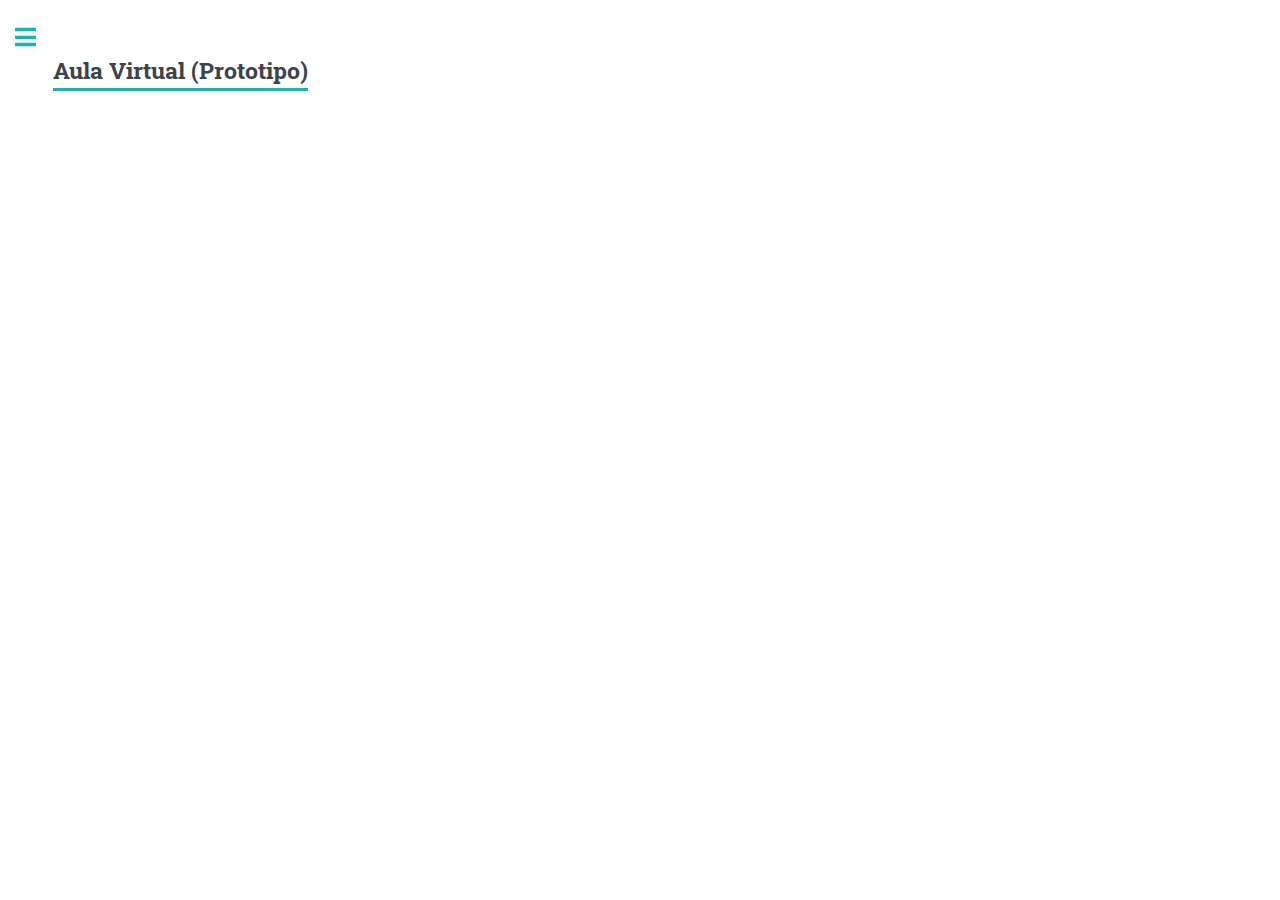
==== commit f141bf98: "." ====
--- a/aulavirtual.html
+++ b/aulavirtual.html
@@ -11,32 +11,18 @@
 </head>
 
 <body class="is-preload">
-
-	<!-- Wrapper -->
 	<div id="wrapper">
-
-		<!-- Main -->
 		<div id="main">
 			<div class="inner">
-
 				<section>
-
-					<header class="main"> <h1> Aula Virtual </h1> </header>
-
-					
-
-					
-
+					<header class="major row" style="margin: 0 0 1em 0; display: flex; justify-content: space-between;">
+						<h2 style="margin: 0; padding: 0;"> Aula Virtual (Prototipo) </h2>
+					</header>
 				</section>
-				
 			</div>
 		</div>
-
-		<!-- Sidebar -->
 		<div id="sidebar">
 			<div class="inner">
-
-				<!-- Menu -->
 				<nav id="menu">
 					<header class="major">
 						<h2>Menu</h2>
@@ -50,28 +36,22 @@
 								<li><a href="cerebro.html">El cerebro</a></li>
 								<li><a href="ia.html">Inteligencia Artificial</a></li>
 								<li><a href="solucionesia.html">Soluciones con IA</a></li>
-								<li><a
-									href="https://drive.google.com/file/d/1HOmK0K9SKpxEcibNAazl6xnPbvVnGdJg/view?usp=sharing"
-									target="_blank"> Link Paper </a></li>
+								<li><a href="https://drive.google.com/file/d/1HOmK0K9SKpxEcibNAazl6xnPbvVnGdJg/view?usp=sharing"
+										target="_blank"> Link Paper </a></li>
 							</ul>
 						</li>
 						<li><a href="blog.html">Blog</a></li>
 						<li><a class="active" href="aulavirtual.html">Aula Virtual</a></li>
-
 					</ul>
 				</nav>
-
-
 				<footer id="footer">
-					<p class="copyright">&copy; Creatividad e Innovación en la Ingeniería - Junio 2023 - Paz Fessia & Mingorance </p>
+					<p class="copyright">&copy; Creatividad e Innovación en la Ingeniería - Junio 2023 - Paz Fessia &
+						Mingorance </p>
 				</footer>
-
 			</div>
 		</div>
-
 	</div>
 
-	<!-- Scripts -->
 	<script src="assets/js/jquery.min.js"></script>
 	<script src="assets/js/browser.min.js"></script>
 	<script src="assets/js/breakpoints.min.js"></script>
--- a/assets/css/main.css
+++ b/assets/css/main.css
@@ -2421,6 +2421,44 @@
   }
 }
 
+.modal {
+  display: none;
+  position: fixed;
+  z-index: 1;
+  left: 0;
+  top: 0;
+  width: 100%;
+  overflow: auto;
+  background-color: rgb(0, 0, 0);
+  background-color: rgba(0, 0, 0, 0.4);
+  height: 100vh;
+  display: flex;
+  justify-content: center;
+  align-items: center;
+}
+
+.modal-content {
+  background-color: #fefefe;
+  margin: auto;
+  padding: 20px;
+  border: 1px solid #888;
+  width: 80%;
+}
+
+.close {
+  color: #aaaaaa;
+  float: right;
+  font-size: 28px;
+  font-weight: bold;
+}
+
+.close:hover,
+.close:focus {
+  color: #000;
+  text-decoration: none;
+  cursor: pointer;
+}
+
 /* Wrapper */
 #wrapper {
   display: -moz-flex;
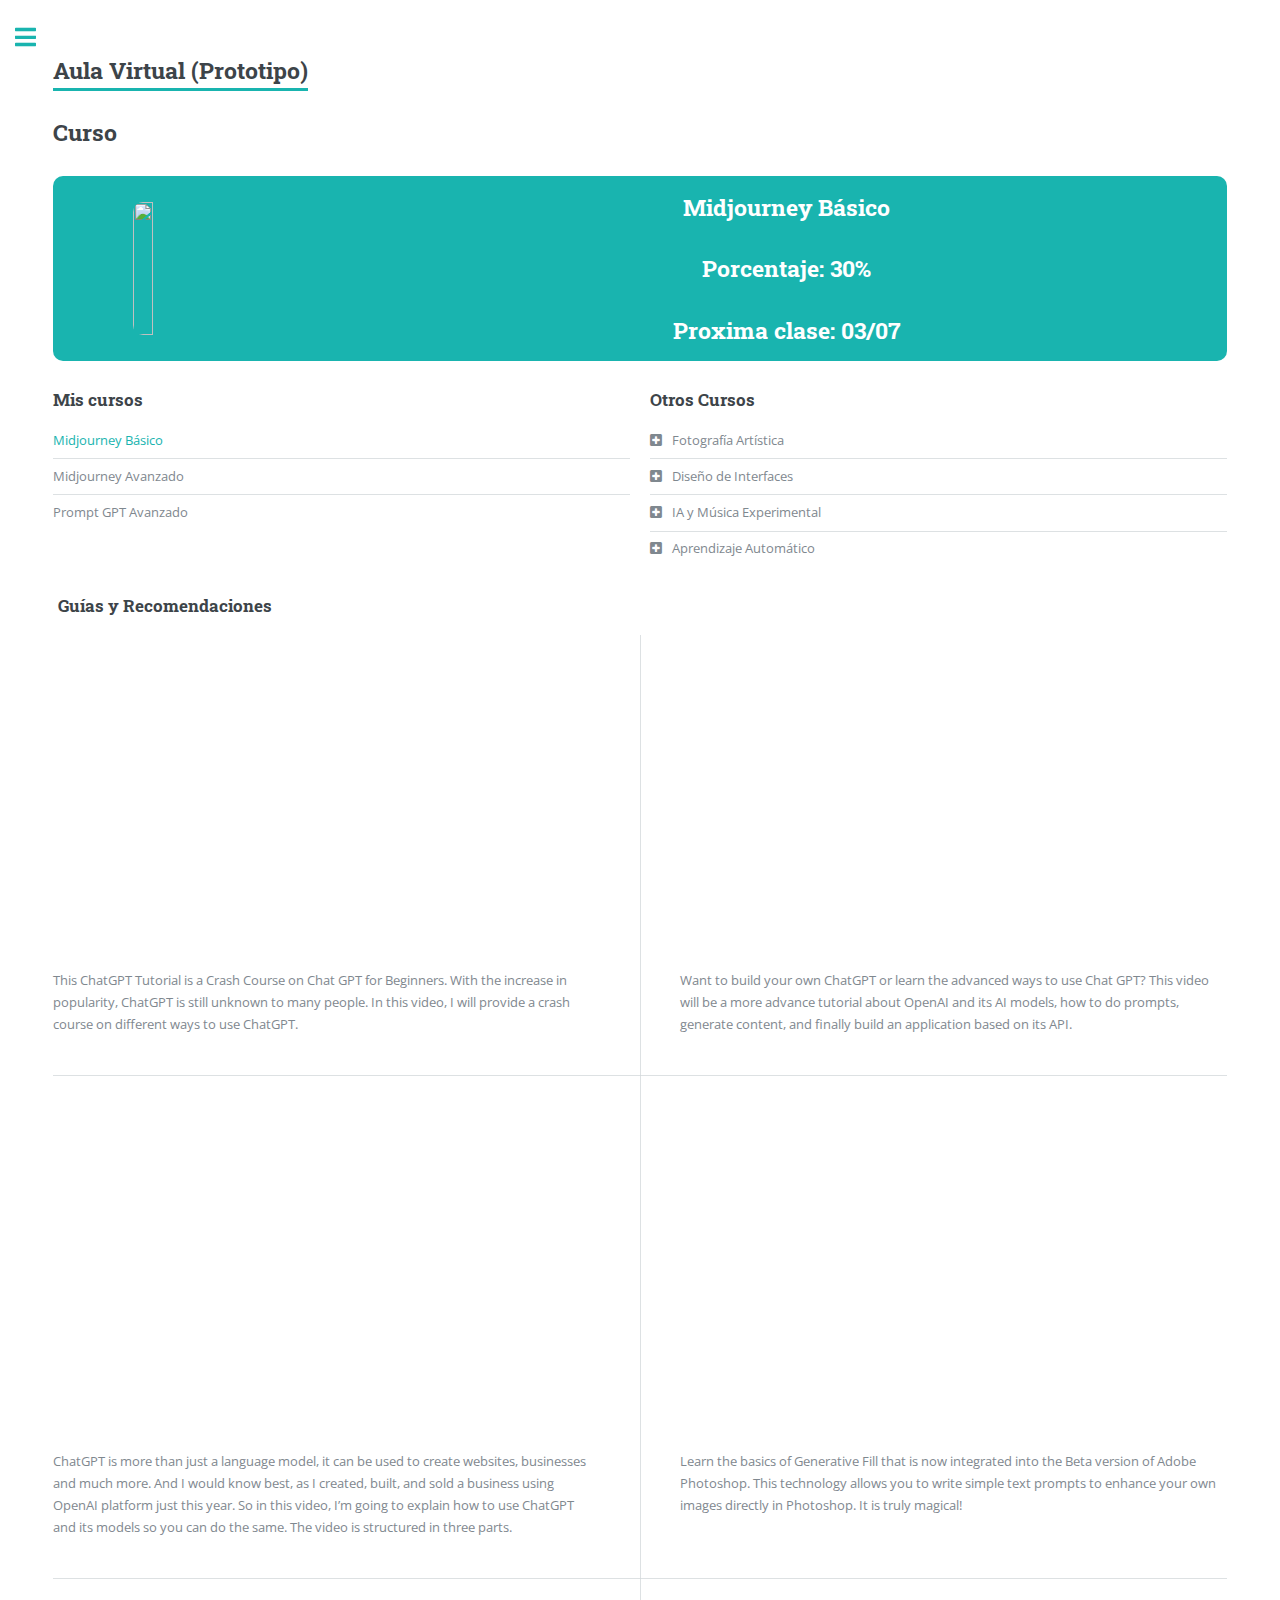
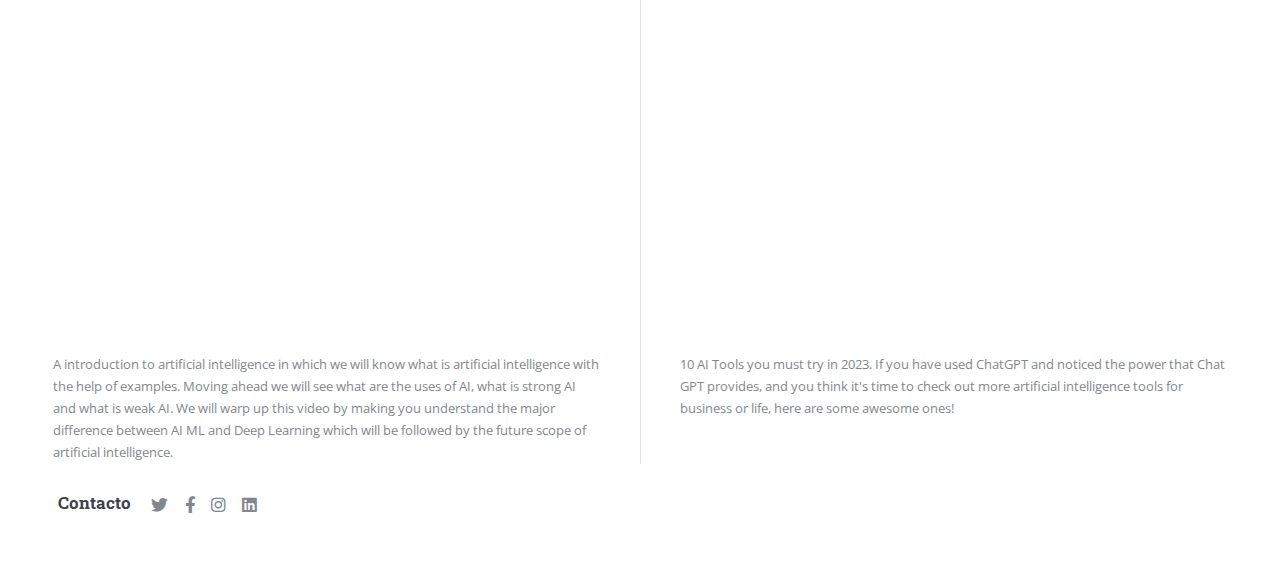
==== commit 20672ffc: "aulavirtual" ====
--- a/aulavirtual.html
+++ b/aulavirtual.html
@@ -12,15 +12,129 @@
 
 <body class="is-preload">
 	<div id="wrapper">
+
 		<div id="main">
 			<div class="inner">
 				<section>
 					<header class="major row" style="margin: 0 0 1em 0; display: flex; justify-content: space-between;">
 						<h2 style="margin: 0; padding: 0;"> Aula Virtual (Prototipo) </h2>
 					</header>
+					<h2 style="margin: 1em 0 0 0;"> Curso </h2>
+					<div class="row course">
+						<div class="col-3 col-12-small">
+							<img style="aspect-ratio: 1/1; height: 10em; border-radius: 10px;"
+								src="https://upload.wikimedia.org/wikipedia/commons/thumb/e/e6/Midjourney_Emblem.png/768px-Midjourney_Emblem.png"
+								alt="">
+						</div>
+						<div style="display: flex; justify-content: space-around; padding: 0;" class="col-9">
+							<div class="col-12">
+								<h2>Midjourney Básico</h2>
+							</div>
+							<div class="col-12">
+								<h2>Porcentaje: 30%</h2>
+							</div>
+							<div class="col-12">
+								<h2>Proxima clase: 03/07</h2>
+							</div>
+						</div>
+
+
+
+					</div>
+					<div class="row">
+						<div class="col-6 col-12-small">
+							<h3>Mis cursos</h3>
+							<ul class="alt cursos">
+								<li class="active"> Midjourney Básico</li>
+								<li> Midjourney Avanzado </li>
+								<li> Prompt GPT Avanzado</li>
+
+
+							</ul>
+						</div>
+						<div class="col-6 col-12-small">
+							<h3>Otros Cursos </h3>
+							<ul class="alt cursos">
+								<li> <i class="fa-solid fa-square-plus"></i>Fotografía Artística</li>
+								<li> <i class="fa-solid fa-square-plus"></i>Diseño de Interfaces</li>
+								<li> <i class="fa-solid fa-square-plus"></i>IA y Música Experimental</li>
+								<li> <i class="fa-solid fa-square-plus"></i>Aprendizaje Automático</li>
+							</ul>
+						</div>
+
+					
+						<div class="row">
+							
+							<h3> Guías y Recomendaciones</h3>
+							<div class="posts">
+								<article>
+
+									<iframe src="https://www.youtube.com/embed/JTxsNm9IdYU" title="YouTube video player" frameborder="0" allow="accelerometer; autoplay; clipboard-write; encrypted-media; gyroscope; picture-in-picture; web-share" allowfullscreen></iframe>
+									<p>
+										This ChatGPT Tutorial is a Crash Course on Chat GPT for Beginners. With the increase in popularity, ChatGPT is still unknown to many people. In this video, I will provide a crash course on different ways to use ChatGPT.
+									</p>
+									
+								</article>
+								<article>
+
+									<iframe src="https://www.youtube.com/embed/bB7xkRsEq-g" title="YouTube video player" frameborder="0" allow="accelerometer; autoplay; clipboard-write; encrypted-media; gyroscope; picture-in-picture; web-share" allowfullscreen></iframe>
+									<p>
+										Want to build your own ChatGPT or learn the advanced ways to use Chat GPT? This video will be a more advance tutorial about OpenAI and its AI models, how to do prompts, generate content, and finally build an application based on its API.
+									</p>
+									
+								</article>
+								<article>
+
+									<iframe src="https://www.youtube.com/embed/3aV5-q8vRz8" title="YouTube video player" frameborder="0" allow="accelerometer; autoplay; clipboard-write; encrypted-media; gyroscope; picture-in-picture; web-share" allowfullscreen></iframe>
+									<p>
+										ChatGPT is more than just a language model, it can be used to create websites, businesses and much more. And I would know best, as I created, built, and sold a business using OpenAI platform just this year. So in this video, I’m going to explain how to use ChatGPT and its models so you can do the same. The video is structured in three parts.
+									</p>
+									
+								</article>
+								<article>
+
+									<iframe src="https://www.youtube.com/embed/Sp6K3qpVFO0" title="YouTube video player" frameborder="0" allow="accelerometer; autoplay; clipboard-write; encrypted-media; gyroscope; picture-in-picture; web-share" allowfullscreen></iframe>
+									<p>
+										Learn the basics of Generative Fill that is now integrated into the Beta version of Adobe Photoshop. This technology allows you to write simple text prompts to enhance your own images directly in Photoshop. It is truly magical!
+									</p>
+									
+								</article>
+								<article>
+
+									<iframe src="https://www.youtube.com/embed/ad79nYk2keg" title="YouTube video player" frameborder="0" allow="accelerometer; autoplay; clipboard-write; encrypted-media; gyroscope; picture-in-picture; web-share" allowfullscreen></iframe>
+									<p>
+										A introduction to artificial intelligence in which we will know what is artificial intelligence with the help of examples. Moving ahead we will see what are the uses of AI, what is strong AI and what is weak AI. We will warp up this video by making you understand the major difference between AI ML and Deep Learning which will be followed by the future scope of artificial intelligence. 
+									</p>
+									
+								</article>
+								<article>
+
+									<iframe src="https://www.youtube.com/embed/eLVQpTWxYys" title="YouTube video player" frameborder="0" allow="accelerometer; autoplay; clipboard-write; encrypted-media; gyroscope; picture-in-picture; web-share" allowfullscreen></iframe>
+									<p>
+										10 AI Tools you must try in 2023. If you have used ChatGPT and noticed the power that Chat GPT provides, and you think it's time to check out more artificial intelligence tools for business or life, here are some awesome ones!
+									</p>
+									
+								</article>
+							</div>
+						</div>
+						
+
+
+						<div class="row">
+							<h3 style="margin-right: 20px;"> Contacto </h3>
+							<ul class="icons">
+								<li><a href="#" class="icon brands fa-twitter"><span class="label">Twitter</span></a></li>
+								<li><a href="#" class="icon brands fa-facebook-f"><span class="label">Facebook</span></a></li>
+								<li><a href="#" class="icon brands fa-instagram"><span class="label">Instagram</span></a></li>
+								<li><a href="#" class="icon brands fa-linkedin"><span class="label">Linkedin</span></a></li>
+							</ul>
+						</div>
+					</div>
+
 				</section>
 			</div>
 		</div>
+
 		<div id="sidebar">
 			<div class="inner">
 				<nav id="menu">
@@ -50,6 +164,7 @@
 				</footer>
 			</div>
 		</div>
+
 	</div>
 
 	<script src="assets/js/jquery.min.js"></script>
--- a/assets/css/main.css
+++ b/assets/css/main.css
@@ -2988,4 +2988,47 @@
   padding-top: 0;
 }
 
+.course {
+  display: flex;
+  justify-content: space-around;
+  align-items: center;
+  background-color: #19b4af;
+  border-radius: 10px;
+  margin: 2em 0;
+}
+.course div {
+  padding: 2em;
+  display: flex;
+  justify-content: center;
+  align-items: center;
+}
+.course div h2 {
+  color: white;
+  margin: 0;
+}
+@media screen and (max-width: 1280px) {
+  .course div {
+    display: flex;
+    flex-direction: column;
+    justify-content: center;
+    align-items: center;
+    padding: 1em;
+  }
+}
+
+.cursos li {
+  cursor: pointer;
+}
+.cursos li i {
+  padding-right: 10px;
+}
+.cursos .active {
+  color: #19b4af;
+}
+
+iframe {
+  aspect-ratio: 5/3;
+  width: 100%;
+}
+
 /*# sourceMappingURL=main.css.map */
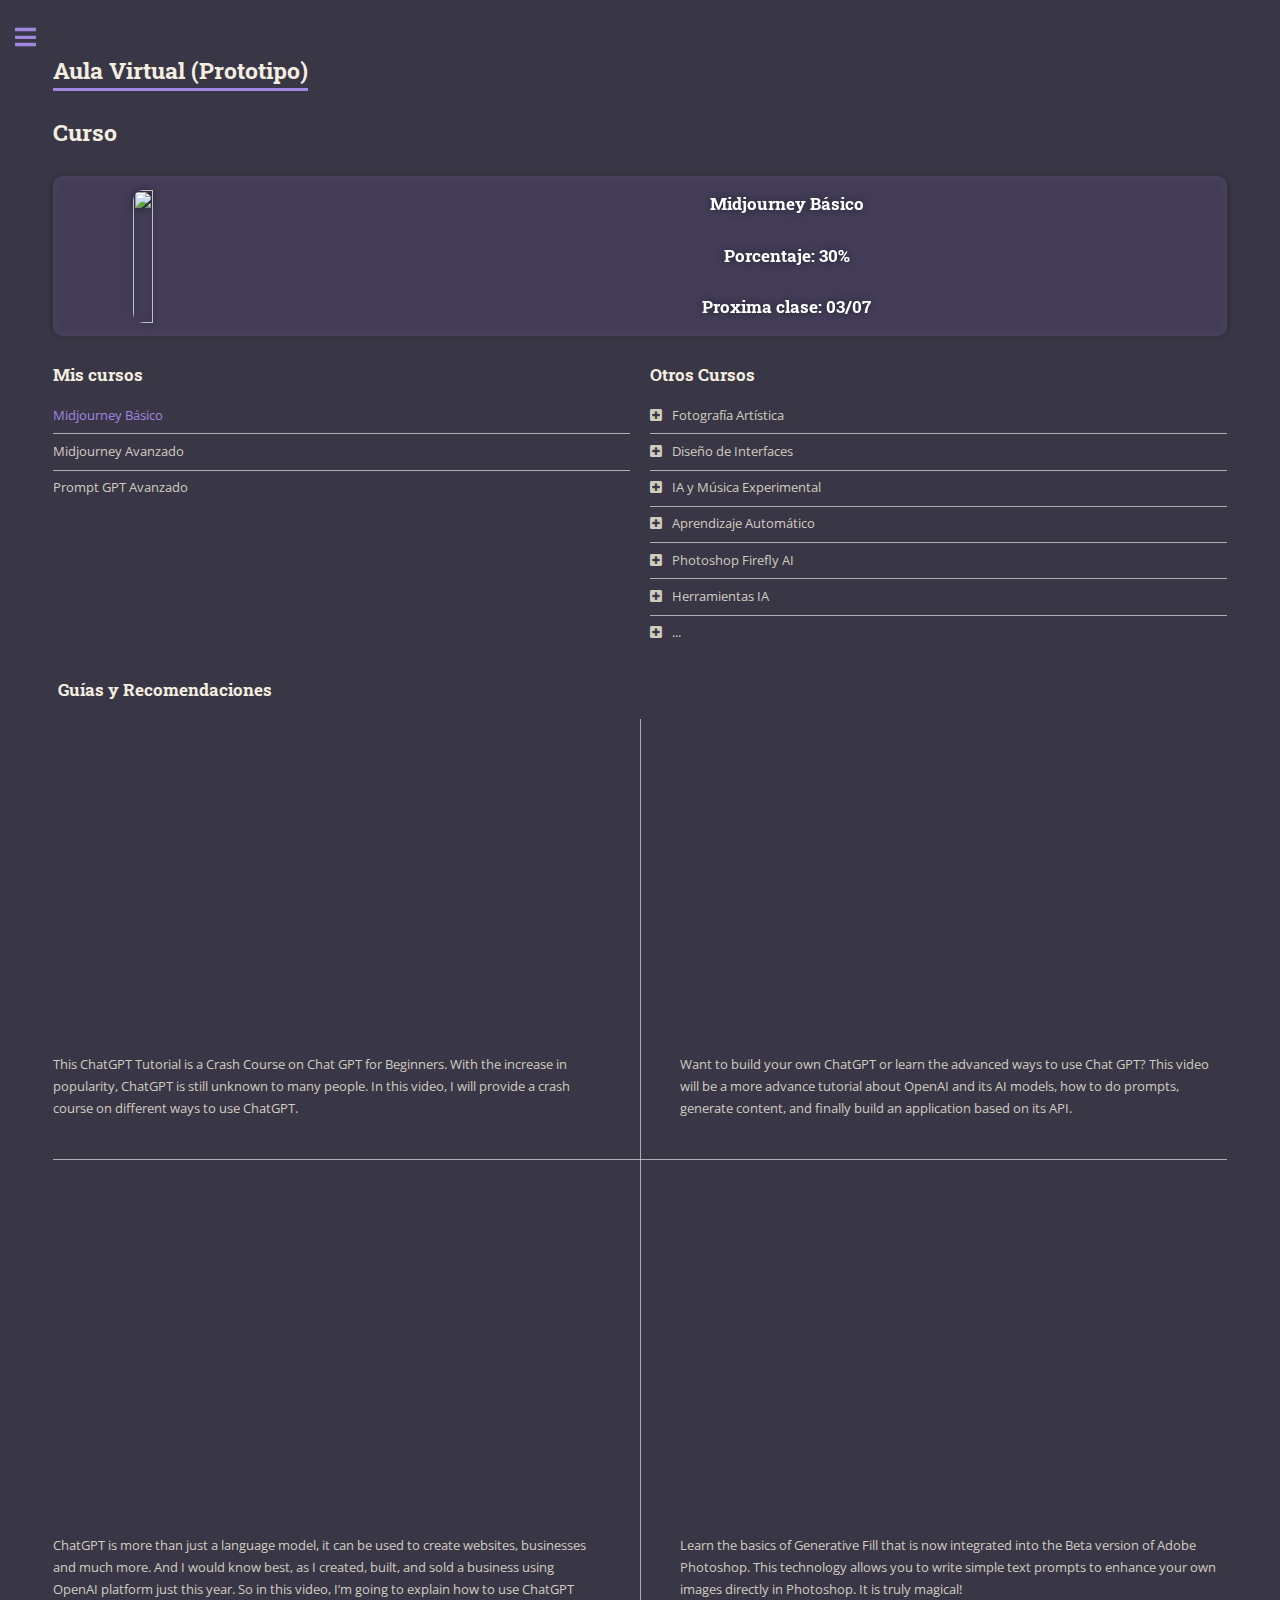
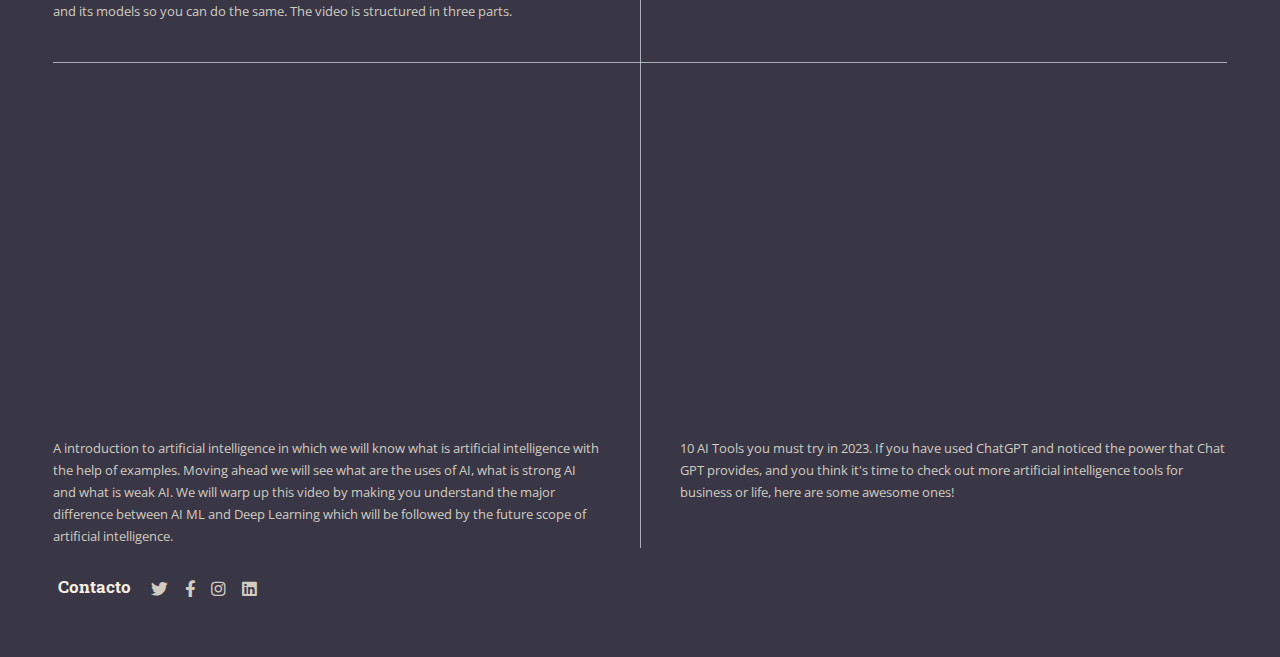
==== commit c240914f: "aulavirtual" ====
--- a/aulavirtual.html
+++ b/aulavirtual.html
@@ -28,13 +28,13 @@
 						</div>
 						<div style="display: flex; justify-content: space-around; padding: 0;" class="col-9">
 							<div class="col-12">
-								<h2>Midjourney Básico</h2>
+								<h3>Midjourney Básico</h3>
 							</div>
 							<div class="col-12">
-								<h2>Porcentaje: 30%</h2>
+								<h3>Porcentaje: 30%</h3>
 							</div>
 							<div class="col-12">
-								<h2>Proxima clase: 03/07</h2>
+								<h3>Proxima clase: 03/07</h3>
 							</div>
 						</div>
 
@@ -59,6 +59,9 @@
 								<li> <i class="fa-solid fa-square-plus"></i>Diseño de Interfaces</li>
 								<li> <i class="fa-solid fa-square-plus"></i>IA y Música Experimental</li>
 								<li> <i class="fa-solid fa-square-plus"></i>Aprendizaje Automático</li>
+								<li> <i class="fa-solid fa-square-plus"></i>Photoshop Firefly AI</li>
+								<li> <i class="fa-solid fa-square-plus"></i>Herramientas IA</li>
+								<li> <i class="fa-solid fa-square-plus"></i>...</li>
 							</ul>
 						</div>
 
--- a/assets/css/main.css
+++ b/assets/css/main.css
@@ -94,7 +94,7 @@
 }
 
 body {
-  background: #ffffff;
+  background: #393646;
 }
 body.is-preload *, body.is-preload *:before, body.is-preload *:after, body.is-resizing *, body.is-resizing *:before, body.is-resizing *:after {
   -moz-animation: none !important;
@@ -109,7 +109,7 @@
 
 /* Type */
 body, input, select, textarea {
-  color: #7f888f;
+  color: #d1ccc0;
   font-family: "Open Sans", sans-serif;
   font-size: 13pt;
   font-weight: 400;
@@ -137,19 +137,19 @@
   -ms-transition: color 0.2s ease-in-out, border-bottom-color 0.2s ease-in-out;
   transition: color 0.2s ease-in-out, border-bottom-color 0.2s ease-in-out;
   border-bottom: dotted 1px;
-  color: #19b4af;
+  color: #a287e0;
   text-decoration: none;
 }
 a:hover {
-  border-bottom-color: #19b4af;
-  color: #19b4af !important;
+  border-bottom-color: #a287e0;
+  color: #a287e0 !important;
 }
 a:hover strong {
   color: inherit;
 }
 
 strong, b {
-  color: #19b4af;
+  color: #a287e0;
   font-weight: 600;
 }
 
@@ -162,7 +162,7 @@
 }
 
 h1, h2, h3, h4, h5, h6 {
-  color: #3d4449;
+  color: #F4EEE0;
   font-family: "Roboto Slab", serif;
   font-weight: 700;
   line-height: 1.5;
@@ -1406,7 +1406,7 @@
   text-transform: uppercase;
 }
 header.major > :last-child {
-  border-bottom: solid 3px #19b4af;
+  border-bottom: solid 3px #a287e0;
   display: inline-block;
   margin: 0 0 2em 0;
   padding: 0 0.75em 0.5em 0;
@@ -1421,7 +1421,7 @@
 }
 
 label {
-  color: #3d4449;
+  color: #F4EEE0;
   display: block;
   font-size: 0.9em;
   font-weight: 600;
@@ -1440,7 +1440,7 @@
   -webkit-appearance: none;
   -ms-appearance: none;
   appearance: none;
-  background: #ffffff;
+  background: #393646;
   border-radius: 0.375em;
   border: none;
   border: solid 1px rgba(210, 215, 217, 0.75);
@@ -1469,8 +1469,8 @@
 input[type=url]:focus,
 select:focus,
 textarea:focus {
-  border-color: #19b4af;
-  box-shadow: 0 0 0 1px #19b4af;
+  border-color: #a287e0;
+  box-shadow: 0 0 0 1px #a287e0;
 }
 
 select {
@@ -1483,8 +1483,8 @@
   text-overflow: ellipsis;
 }
 select option {
-  color: #3d4449;
-  background: #ffffff;
+  color: #F4EEE0;
+  background: #393646;
 }
 select:focus::-ms-value {
   background-color: transparent;
@@ -1523,7 +1523,7 @@
 input[type=checkbox] + label,
 input[type=radio] + label {
   text-decoration: none;
-  color: #7f888f;
+  color: #d1ccc0;
   cursor: pointer;
   display: inline-block;
   font-size: 1em;
@@ -1547,7 +1547,7 @@
 }
 input[type=checkbox] + label:before,
 input[type=radio] + label:before {
-  background: #ffffff;
+  background: #393646;
   border-radius: 0.375em;
   border: solid 1px rgba(210, 215, 217, 0.75);
   content: "";
@@ -1563,15 +1563,15 @@
 }
 input[type=checkbox]:checked + label:before,
 input[type=radio]:checked + label:before {
-  background: #3d4449;
-  border-color: #3d4449;
-  color: #ffffff;
+  background: #F4EEE0;
+  border-color: #F4EEE0;
+  color: #393646;
   content: "\f00c";
 }
 input[type=checkbox]:focus + label:before,
 input[type=radio]:focus + label:before {
-  border-color: #19b4af;
-  box-shadow: 0 0 0 1px #19b4af;
+  border-color: #a287e0;
+  box-shadow: 0 0 0 1px #a287e0;
 }
 
 input[type=checkbox] + label:before {
@@ -1860,7 +1860,7 @@
   font-weight: 400;
 }
 ul.contact li:before {
-  color: #19b4af;
+  color: #a287e0;
   display: inline-block;
   font-size: 1.5em;
   height: 1.125em;
@@ -1912,14 +1912,14 @@
   text-align: center;
 }
 ul.pagination li > .page.active {
-  background-color: #19b4af;
-  color: #ffffff !important;
+  background-color: #a287e0;
+  color: #393646 !important;
 }
 ul.pagination li > .page.active:hover {
-  background-color: #1bc1bc;
+  background-color: #ab93e3;
 }
 ul.pagination li > .page.active:active {
-  background-color: #17a7a2;
+  background-color: #997bdd;
 }
 ul.pagination li:first-child {
   padding-right: 0.75em;
@@ -1958,7 +1958,7 @@
   padding: 0.75em 0.75em;
 }
 table th {
-  color: #3d4449;
+  color: #F4EEE0;
   font-size: 0.9em;
   font-weight: 600;
   padding: 0 0.75em 0.75em 0.75em;
@@ -2008,8 +2008,8 @@
   background-color: transparent;
   border-radius: 0.375em;
   border: 0;
-  box-shadow: inset 0 0 0 2px #19b4af;
-  color: #19b4af !important;
+  box-shadow: inset 0 0 0 2px #a287e0;
+  color: #a287e0 !important;
   cursor: pointer;
   display: inline-block;
   font-family: "Roboto Slab", serif;
@@ -2029,14 +2029,14 @@
 input[type=button]:hover,
 button:hover,
 .button:hover {
-  background-color: rgba(25, 180, 175, 0.05);
+  background-color: rgba(162, 135, 224, 0.05);
 }
 input[type=submit]:active,
 input[type=reset]:active,
 input[type=button]:active,
 button:active,
 .button:active {
-  background-color: rgba(25, 180, 175, 0.15);
+  background-color: rgba(162, 135, 224, 0.15);
 }
 input[type=submit].icon:before,
 input[type=reset].icon:before,
@@ -2073,23 +2073,23 @@
 input[type=button].primary,
 button.primary,
 .button.primary {
-  background-color: #19b4af;
+  background-color: #a287e0;
   box-shadow: none;
-  color: #ffffff !important;
+  color: #393646 !important;
 }
 input[type=submit].primary:hover,
 input[type=reset].primary:hover,
 input[type=button].primary:hover,
 button.primary:hover,
 .button.primary:hover {
-  background-color: #1bc1bc;
+  background-color: #ab93e3;
 }
 input[type=submit].primary:active,
 input[type=reset].primary:active,
 input[type=button].primary:active,
 button.primary:active,
 .button.primary:active {
-  background-color: #17a7a2;
+  background-color: #997bdd;
 }
 input[type=submit].disabled, input[type=submit]:disabled,
 input[type=reset].disabled,
@@ -2176,7 +2176,7 @@
   width: 10em;
 }
 .features article .icon:before {
-  color: #19b4af;
+  color: #a287e0;
   font-size: 2.75rem;
   position: relative;
   top: 0.05em;
@@ -2543,7 +2543,7 @@
   -webkit-transform: scaleX(-1);
   -ms-transform: scaleX(-1);
   transform: scaleX(-1);
-  color: #7f888f;
+  color: #d1ccc0;
   content: "\f002";
   cursor: default;
   display: block;
@@ -2574,7 +2574,7 @@
   -webkit-transition: margin-left 0.5s ease, box-shadow 0.5s ease;
   -ms-transition: margin-left 0.5s ease, box-shadow 0.5s ease;
   transition: margin-left 0.5s ease, box-shadow 0.5s ease;
-  background-color: #f5f6f7;
+  background-color: #5d5872;
   font-size: 0.9em;
   position: relative;
   width: 26em;
@@ -2601,7 +2601,7 @@
   padding-bottom: 0;
 }
 #sidebar > .inner > .alt {
-  background-color: #eff1f2;
+  background-color: #58546c;
   border-bottom: 0;
   margin: -2.2222222222em 0 4.4444444444em -2.2222222222em;
   padding: 2.2222222222em;
@@ -2727,14 +2727,14 @@
     width: 7.25em;
   }
   #sidebar .toggle:before {
-    color: #7f888f;
+    color: #d1ccc0;
     margin-left: -0.0625em;
     margin-top: -0.25em;
     font-size: 1.1rem;
     z-index: 1;
   }
   #sidebar .toggle:after {
-    background: rgba(222, 225, 226, 0.75);
+    background: rgba(255, 255, 255, 0.75);
     border-radius: 0.375em;
     content: "";
     height: 3.5em;
@@ -2751,7 +2751,7 @@
   display: -webkit-flex;
   display: -ms-flex;
   display: flex;
-  border-bottom: solid 5px #19b4af;
+  border-bottom: solid 5px #a287e0;
   padding: 6em 0 1em 0;
   position: relative;
 }
@@ -2898,7 +2898,7 @@
   -webkit-user-select: none;
   -ms-user-select: none;
   user-select: none;
-  color: #3d4449;
+  color: #F4EEE0;
   font-family: "Roboto Slab", serif;
   font-weight: 400;
   letter-spacing: 0.075em;
@@ -2916,10 +2916,10 @@
   padding: 0.625em 0;
 }
 #menu ul a.active, #menu ul span.active {
-  color: #19b4af;
+  color: #a287e0;
 }
 #menu ul a:hover, #menu ul span:hover {
-  color: #19b4af;
+  color: #a287e0;
 }
 #menu ul a.opener, #menu ul span.opener {
   -moz-transition: color 0.2s ease-in-out;
@@ -2953,7 +2953,7 @@
   right: 0;
 }
 #menu ul a.opener:hover:before, #menu ul span.opener:hover:before {
-  color: #19b4af;
+  color: #a287e0;
 }
 #menu ul a.opener.active + ul, #menu ul span.opener.active + ul {
   display: block;
@@ -2992,9 +2992,10 @@
   display: flex;
   justify-content: space-around;
   align-items: center;
-  background-color: #19b4af;
+  background-color: rgba(162, 135, 224, 0.1843137255);
   border-radius: 10px;
   margin: 2em 0;
+  filter: drop-shadow(0px 0px 5px black);
 }
 .course div {
   padding: 2em;
@@ -3002,7 +3003,7 @@
   justify-content: center;
   align-items: center;
 }
-.course div h2 {
+.course div h2, .course div h3 {
   color: white;
   margin: 0;
 }
@@ -3023,7 +3024,7 @@
   padding-right: 10px;
 }
 .cursos .active {
-  color: #19b4af;
+  color: #a287e0;
 }
 
 iframe {
